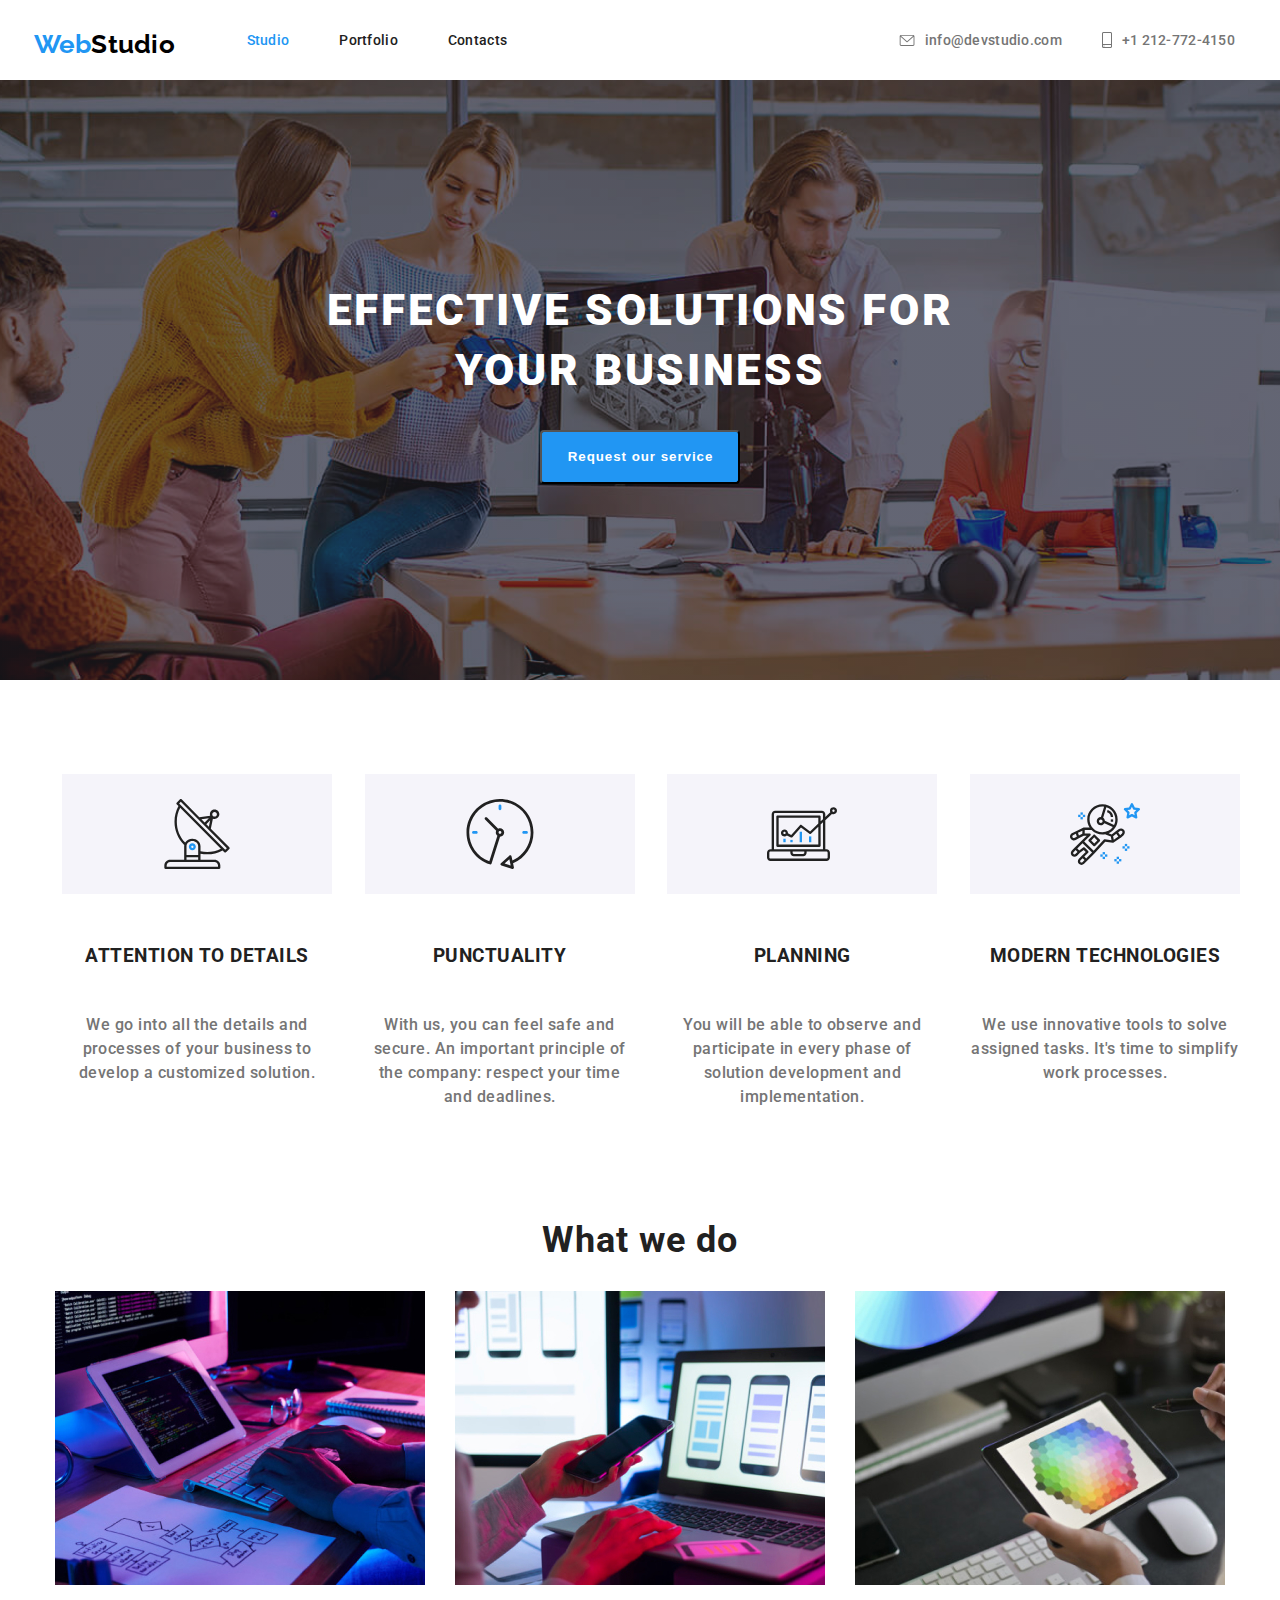
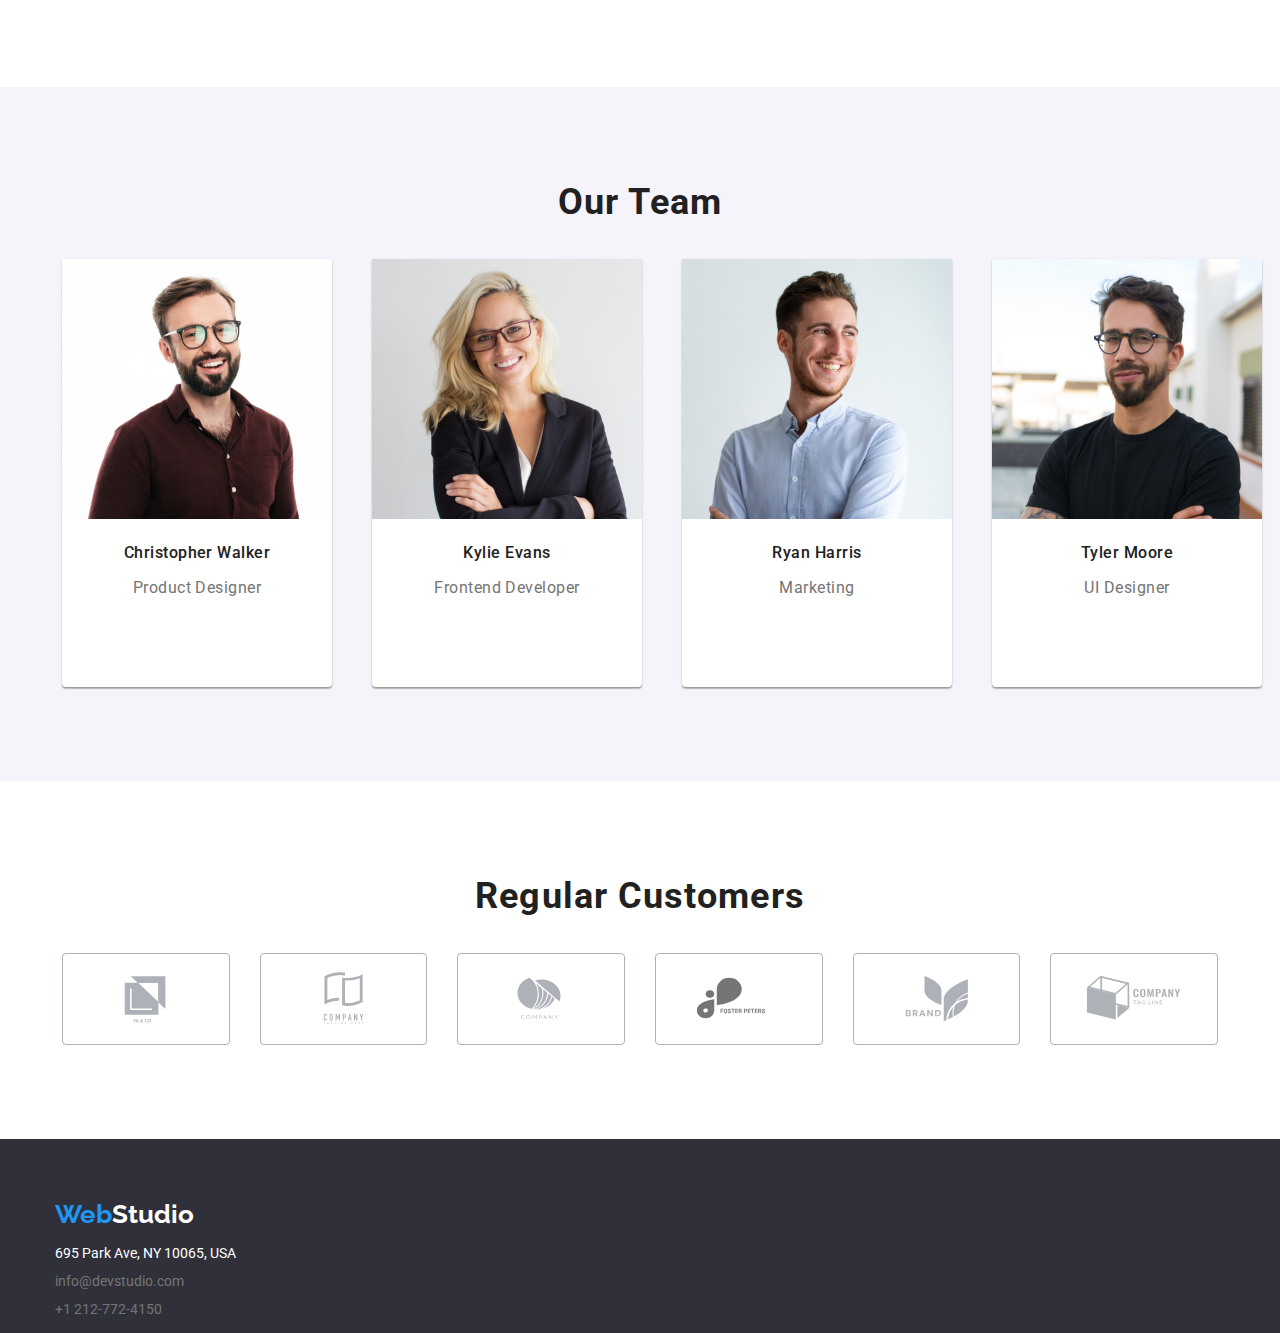
==== index.html @ 3428a67f "Un commit modificari" ====
<!DOCTYPE html>
<html lang="en">
<head>
    <meta charset="UTF-8">
    <meta name="viewport" content="width=device-width, initial-scale=1.0">
    <title>Document</title>
    <link rel="preconnect" href="https://fonts.googleapis.com"/>
    <link rel="preconnect" href="https://fonts.gstatic.com" crossorigin/>
    <link rel="stylesheet"
          href="https://raw.githubusercontent.com/sindresorhus/modern-normalize/main/modern-normalize.css"/>
    <link href="https://fonts.googleapis.com/css2?family=Raleway:wght@700&family=Roboto:wght@400;500;700;900&display=swap" rel="stylesheet"/>
    <link rel="stylesheet" href="css/styles.css">
</head>
<body class="container">
    
      <header class="global-header">
        <!--Logo-->
        <nav class="main-logo">
            <ol class="logowebstudio" >
                <a class="logowebstudio"href="index.html">Web<span class="logo-studio">Studio</span> </a>
            </ol>
        </nav>
        <!--Studio Portfolio Contacts-->
         <div class="main-menu">
            <ul class="nav">
                <li class="nav-item-active"><a href="index.html">Studio</a></li>
                <li class="nav-item"><a href="portofolio.html">Portfolio</a></li>
                <li class="nav-item"><a href="">Contacts</a></li>
            </ul>
         </div>

        <!--Mail Tel-->

        <div class="main-contacts"> 
            <ul class="contacts"> 
            <li class="contacts-mail"><a href="mailto:info@devstudio.com"> 
                <svg class="contacts-mail-icon">
                     <use href="./icons/symbol-defs.svg#icon-envelope"></use>
                </svg>
                <span class="contacts-mail-span">info@devstudio.com</span>
                </a>
            </li>
            <li class="contacts-phone"><a href="tel:+1212-772-4150"> 
                <svg class="contacts-phone-icon">
                     <use href="./icons/symbol-defs.svg#icon-smartphone"></use>
                </svg>
                <span class="contacts-phone-span">+1 212-772-4150</span>
                </a> 
            </li>
            </ul>
         </div>
       </header>

    <main class="main-section">

        <!--Sidebar service section-->
       
    <section class="background-section"> 
        <h1 class="title-background-section">EFFECTIVE SOLUTIONS FOR YOUR BUSINESS</h1>
            <button class="button-active-background"type="button">Request our service</button>
    </section>

    <!--Paragraf section-->

        <section class="container section  paragraf-section" >
            <ul class="paragraf">
                <li class="paragraf-card">
                      <div class="image-card">
                        <svg>
                           <use href="./icons/symbol-defs.svg#icon-antenna"></use>
                        </svg>
                     </div>                                                                              
                    <h3 class="title-paragraf">ATTENTION TO DETAILS</h3>
                    <p>We go into all the details and processes of your business to develop a customized solution.</p>
                </li>
                <li class="paragraf-card">
                        <div class="image-card"> 
                          <svg>
                             <use href="./icons/symbol-defs.svg#icon-clock"></use>
                          </svg>
                        </div>
                    <h3 class="title-paragraf">PUNCTUALITY</h3>
                     <p>With us, you can feel safe and secure. An important principle of the company: respect your time and deadlines.</p>
                </li>
                <li class="paragraf-card">
                       <div class="image-card">
                          <svg>
                             <use href="./icons/symbol-defs.svg#icon-diagram"></use>
                        </svg>
                    </div>
                    <h3 class="title-paragraf">PLANNING</h3>
                    <p>You will be able to observe and participate in every phase of solution development and implementation.</p>
                </li>
                <li class="paragraf-card" >
                       <div class="image-card">
                          <svg> 
                             <use href="./icons/symbol-defs.svg#icon-astronaut"></use>
                           </svg>
                    </div>
                    <h3 class="title-paragraf">MODERN TECHNOLOGIES</h3>
                    <p>We use innovative tools to solve assigned tasks. It's time to simplify work processes.</p>
                </li>
            </ul>
        </section>
        
            <section class="container section section-what-we-do">
                <h2 class="title-section-what-we-do">What we do</h2>
                 <ul class="job-list">
                    <li><img src="./images/img1.jpg" alt="work photo1" width="370" height="294"></li>
                    <li><img src="./images/img2.jpg" alt="work photo2" width="370" height="294"></li>
                    <li><img src="./images/img3.jpg" alt="work photo3" width="370" height="294"></li>
                 </ul>
            </section>
                 
            <!--Our Team section-->
        
         <section class="section our-team">
            <h3 class="title-our-team">Our Team</h3>
            <ul class="photo-our-team">
              <li class="card-our-team"> <img src="images/christopher walker.jpg" alt="Product Designer" wight="270" height="260"/>
                <h3 class="name">Christopher Walker</h3>
                <p class="job">Product Designer</p>
                 <div class="icons-list" >
                    <a
									href="https://instagram.com"
									class="icon"
									aria-label="Instagram"
								>
									<svg>
										<use
											href="./icons.svg/symbol-defs.svg#icon-instagram"
										></use>
									</svg>
								</a>
								<a href="https://twitter.com" class="icon" aria-label="Twitter">
									<svg>
										<use
											href="./icons.svg/symbol-defs.svg#icon-twitter"
										></use>
									</svg> </a
								><a
									href="https://facebook.com"
									class="icon"
									aria-label="Facebook"
								>
									<svg>
										<use
											href="./icons.svg/symbol-defs.svg#icon-facebook"
										></use>
									</svg> </a
								><a
									href="https://linkedin.com"
									class="icon"
									aria-label="Linkedin"
								>
									<svg>
										<use
											href="./icons.svg/symbol-defs.svg#icon-linkedin"
										></use>
									</svg>
								</a>
                 </div>
              </li>
              <li class="card-our-team"> <img src="images/kylie evans.jpg" alt="Frontend Developer" width="270" height="260"/>
                <h3 class="name">Kylie Evans</h3>
                <p class="job">Frontend Developer</p>
                <div class="icons-list" >
                    <a
									href="https://instagram.com"
									class="icon"
									aria-label="Instagram"
								>
									<svg>
										<use
											href="./icons.svg/symbol-defs.svg#icon-instagram"
										></use>
									</svg>
								</a>
								<a href="https://twitter.com" class="icon" aria-label="Twitter">
									<svg>
										<use
											href="./icons.svg/symbol-defs.svg#icon-twitter"
										></use>
									</svg> </a
								><a
									href="https://facebook.com"
									class="icon"
									aria-label="Facebook"
								>
									<svg>
										<use
											href="./icons.svg/symbol-defs.svg#icon-facebook"
										></use>
									</svg> </a
								><a
									href="https://linkedin.com"
									class="icon"
									aria-label="Linkedin"
								>
									<svg>
										<use
											href="./icons.svg/symbol-defs.svg#icon-linkedin"
										></use>
									</svg>
								</a>
                 </div>
              </li>
              <li class="card-our-team">  <img src="images/ryan harris.jpg" alt="Marketing" width="270" height="260"/>
                <h3 class="name">Ryan Harris</h3>
                <p class="job">Marketing</p>
                <div class="icons-list" >
                    <a
									href="https://instagram.com"
									class="icon"
									aria-label="Instagram"
								>
									<svg>
										<use
											href="./icons.svg/symbol-defs.svg#icon-instagram"
										></use>
									</svg>
								</a>
								<a href="https://twitter.com" class="icon" aria-label="Twitter">
									<svg>
										<use
											href="./icons.svg/symbol-defs.svg#icon-twitter"
										></use>
									</svg> </a
								><a
									href="https://facebook.com"
									class="icon"
									aria-label="Facebook"
								>
									<svg>
										<use
											href="./icons.svg/symbol-defs.svg#icon-facebook"
										></use>
									</svg> </a
								><a
									href="https://linkedin.com"
									class="icon"
									aria-label="Linkedin"
								>
									<svg>
										<use
											href="./icons.svg/symbol-defs.svg#icon-linkedin"
										></use>
									</svg>
								</a>
                 </div>
              </li>
              <li class="card-our-team"> <img src="images/tyler moore.jpg" alt="UI Designer" width="270" height="260"/>
                <h3 class="name">Tyler Moore</h3>
                <p class="job">UI Designer</p>
                <div class="icons-list" >
                    <a
									href="https://instagram.com"
									class="icon"
									aria-label="Instagram"
								>
									<svg>
										<use
											href="./icons.svg/symbol-defs.svg#icon-instagram"
										></use>
									</svg>
								</a>
								<a href="https://twitter.com" class="icon" aria-label="Twitter">
									<svg>
										<use
											href="./icons.svg/symbol-defs.svg#icon-twitter"
										></use>
									</svg> </a
								><a
									href="https://facebook.com"
									class="icon"
									aria-label="Facebook"
								>
									<svg>
										<use
											href="./icons.svg/symbol-defs.svg#icon-facebook"
										></use>
									</svg> </a
								><a
									href="https://linkedin.com"
									class="icon"
									aria-label="Linkedin"
								>
									<svg>
										<use
											href="./icons.svg/symbol-defs.svg#icon-linkedin"
										></use>
									</svg>
								</a>
                 </div>
              </li>
           </ul>
         </section>
         <section class="container section customers">
           <h3 class="title-section-what-we-do">Regular Customers</h3>
           <ul class="customers-section">
              <li class="icon-logo-card">
                <svg>
                    <use href="./icons/symbol-defs.svg#icon-logo1"></use>
                </svg>
              </li>
              <li class="icon-logo-card">
                <svg>
                    <use href="./icons/symbol-defs.svg#icon-logo2"></use>
    
                </svg>
              </li>
              <li class="icon-logo-card">
                <svg>
                    <use href="./icons/symbol-defs.svg#icon-logo3"></use>
    
                </svg>
              </li>
              <li class="icon-logo-card">
                <svg>
                    <use href="./icons/symbol-defs.svg#icon-logo4"></use>
    
                </svg>
              </li>
              <li class="icon-logo-card">
                <svg>
                    <use href="./icons/symbol-defs.svg#icon-logo5"></use>
    
                </svg>
              </li>
              <li class="icon-logo-card">
                <svg>
                    <use href="./icons/symbol-defs.svg#icon-logo6"></use>
    
                </svg>
              </li>
           </ul>
         </section>
    </main>
    <!--Sidebar down logo section-->
<div class="footer-section">
    <footer class="footer">
            <a class="footer-logo-web"href="index.html">Web<span class="footer-logo-studio">Studio</span> </a>
        <div class="main-footer">
            <ul class="adress-contacts-footer">
                <li class="adress-footer"><a href="695 Park Ave, NY 10065, USA">695 Park Ave, NY 10065, USA</a></li>
                <li class="contacts-footer"><a href="mailto:info@devstudio.com">info@devstudio.com</a></li>
                <li class="contacts-footer"><a href="tel:+1212-772-4150">+1 212-772-4150</a></li>
            </ul>
        </div>
   </footer>
</div>
---- css/styles.css ----
/*! modern-normalize v1.0.0 | MIT License | https://github.com/sindresorhus/modern-normalize */
*,::after,::before {
    box-sizing: border-box;
}

:root{
    --text-font-family: 'roboto', sans-serif;
    --color-text-font: #212121;
    --color-paragraf: #757575;
    --heading-font-family: 'Raleway', sans-serif;
    --heading-color: #2196F3;
    --back-color-paragraf:#F5F4FA;
}
body{
    width: 1600px;
    flex-direction: column;
} 
.container {
	font-family:var(--text-font-family);
	color: var(--color-text-font);
	width: 1200px;
	margin: auto;
}

.global-header{
    font-family :var(--text-font-family);
    font-size: 14px;
    font-weight: 500;
    line-height: 1.5;
    letter-spacing: 0.02em;
    text-align: left;
    color: var (var(--color-text-font))
   }
.global-header { 
    width: 1600px;
    height: 80px;
	display: flex;
	align-items: center;
	border: 1px solid #eee;
	margin: 0 -200px 0 -200px;
    background: #FFFFFF;
    border-color: transparent;
    border: 0px;
   }
.main-section{

}
h1,
h2,
h3,
h4{
    font-weight: bold;
    font-family: var(--text-font-family);
    color: var(--color-text-font);
}

p{
    display: block;
    margin-block-start: 1em;
    margin-block-end: 1em;
    margin-inline-start: 0px;
    margin-inline-end: 0px;
    color:var(--color-paragraf);
}

ul{
    list-style-type: none;
}
.section {
	padding-top: 94px;
	padding-bottom: 94px;
}


/* logo */

.logowebstudio a, .logo-studio a, span {
    font-weight: bold;
    font-family: var(--heading-font-family);
    font-weight: 700; 
    color: var(--heading-color);
    font-size: 26px;
    text-decoration: none;
    
}
.logowebstudio, ol{
    width: 145px;
    height: 31px;
    padding-right: 0px;
}
.logo-studio a, span{
    color: #000000;
}
.logowebstudio span:hover, .logo-studio span:hover{
    color: var(--heading-color);
}
.global-header, .main-logo {
    width: 145px;
    height: 31px;
    padding-right: 93px;
    display: flex;
    justify-content: center;
    align-items: center;
    margin-left: 0px;
}

/* section-nav */

.nav, .nav a{
    list-style-type: none;
    text-decoration: none;
	justify-content: space-between;
    display: flex;
    gap: 50px;
    align-items: center;
    padding-left: 0px;
}
.nav-item a,.nav-item-active a{
    color:var(--color-text-font);
    font-family: var(--text-font-family);
    font-size: 14px;
    font-weight: 500;
    text-decoration: none;
}
.nav-item-active a{
    color:var(--heading-color);
}
.nav-item a:hover{
    color:var(--heading-color);
}
.main-menu{
    padding-right: 330px;
    margin-right: 0px;
}
  
/* section-contacts */

.contacts, .contacts a{
    height: 80px;
    margin: 0px;
    list-style-type: none;
    text-decoration: none;
	justify-content: space-between;
    display: flex;
    gap: 40px;
    align-items: center;
    padding-left: 0px;
}
    
.contacts-mail a, .contacts-phone a, .contacts-mail-span, .contacts-phone-span{
    color:var(--color-paragraf);
    font-family: var(--text-font-family);
    font-size: 14px;
    font-weight: 500;
    line-height: normal;
    text-decoration: none;
    justify-content: space-between; 
    width: 160x;
    height: 16px;
    display: flex;
	align-items: center;
	gap: 10px;
}

.contacts-mail-icon{
    width: 16px;
	max-height: 12px;
    color:#757575;
}
.contacts-phone-icon{
    width: 10px;
	height: 16px;
}
.global-header, .main-contacts {
    height: 80px;
    padding: 0px;
    margin-left: 0px;
    margin-right: -1050px;
    display: flex;
    justify-content: space-between;
    gap: 60px;
    align-items: center;
}
.global-header .contacts-mail li:hover,
.global-header .contacts-phone li:hover,
.global-header .contacts-mail-icon:hover,
.global-header .contacts-phone-icon:hover,
.global-header .contacts-mail-icon-svg:hover,
.global-header .contacts-phone-iconsvg:hover,
.global-header .contacts-mail-span:hover,
.global-header .contacts-phone-span:hover {
    color: var(--heading-color); 
    fill: var(--heading-color); 
}

/* section-background*/

.background-section{
    background-color:#2F303A;;
	height: 600px;
	display: flex;
	flex-direction: column;
	align-items: center;
	margin: 0 -200px 0 -200px;
}
.background-section{
    background-image: linear-gradient(
			rgba(47, 48, 58, 0.4),
			rgba(47, 48, 58, 0.4)
		),
		url(../images/background_image.png);
	min-height: 600px;
}
.title-background-section{
    color: #FFFFFF;
	font-size: 44px;
	font-weight: 900;
	line-height: 60px;
	letter-spacing: 2.64px;
	text-transform: uppercase;
	text-align: center;
	width: 696px;
	padding-top: 200px;
	padding-bottom: 30px;
	margin: 0;
}

/* PORTOFOLIO */

.line-section{
    width: 1600px;
    height: 1px;
    background: #ECECEC;
    display: flex;
	flex-direction: row;
	flex-wrap: wrap;
	justify-content: center;
	align-items: flex-end;
	align-content: flex-start;
    margin: 0 -200px 0 -200px;
}
.portofolio-main-section{
    width: 1200px;
    margin-top: 94px;
    margin-bottom: 94px;
}
.section,.portofolio-main-section,.portfolio-button-list{
    width: 1200px;
	text-align: center;
	font-weight: 500;
	line-height: 26px;
	letter-spacing: 0.48px;
	border-color: transparent;
	border-radius: 4px;
	padding: 6px 22px 6px 22px;
}
.portfolio-button-list {
	display: flex;
	flex-direction: inline-block;
	justify-content: center;
	padding-left: 0;
	margin-top: 0;
	margin-bottom: 50px;
	gap: 8px;
}
.project-list {
    width: 1200px;
	display: flex;
	flex-direction: row;
	flex-wrap: wrap;
	justify-content: space-between;
    align-items: center;
	padding-left: 0;
	gap: 30px;
}
.project-card > h4 {
	color: var(--color-text-font);
	line-height: 30px;
	letter-spacing: 0.48px;
	font-weight: 400;
	margin: 0 24px 20px 24px;
}
.project-card {
	box-shadow: 0px 0px 0px 1px #eee inset;
}

/* section-button */

.button-active-background{
    background-color: var( --heading-color);
	color:#FFFFFF;
	width: 200px;
	padding: 10px 19px 10px 20px;
	white-space: nowrap;
	text-align: center;
	font-weight: 700;
	line-height: 30px;
	letter-spacing: 0.96px;
	cursor: pointer;
	border-radius: 4px;
}
.button{
    font-family:var(--text-font-family);
    font-size: 16px;
    font-weight: 500;
    line-height: 26px;
    letter-spacing: 0.03em;
    text-align: center;
    border-color: transparent;
	border-radius: 4px;
	padding: 6px 22px 6px 22px;
}
button:hover, button:focus {
    background-color:var(--heading-color);
    color: #FFFFFF;
	box-shadow: 0px 2px 2px 0px rgba(0, 0, 0, 0.12),
		0px 1px 2px 0px rgba(0, 0, 0, 0.08), 0px 3px 1px 0px rgba(0, 0, 0, 0.1);
}

/* section-paragraf */
.section, .paragraf{
    width: 1200px;
	text-align: center;
	font-weight: 500;
	line-height: 26px;
	letter-spacing: 0.48px;
	border-color: transparent;
	border-radius: 4px;
	padding: 94px 22px 94px 22px;
}
.paragraf-section {
    font-family:var(--text-font-family);
	color: var(--color-text-font);
	width: 1200px;
	margin: auto;  
    margin-top: 0px;
}
.paragraf, 
.photo-our-team{
    display: flex;
	justify-content: space-between;
	padding-left: 0;
	margin: 0;
	gap: 30px;
}
.job-list{
    display: flex;
	justify-content: center;
	padding-left: 0;
	margin: 0;
	gap: 30px;
}
.paragraf{
    padding-top: 0px;
    list-style-type: none;
    display: flex;
	flex-direction: row;
	flex-wrap: nowrap;
	justify-content: space-between;
	align-items: baseline;
}
.paragraf-card{
    width: 270px;
	display: flex;
	flex-direction: column;
}
.paragraf-card .title-paragraf 
.paragraf-card p{
    margin: 0;
	font-size: 14px;
	letter-spacing: 0.42px;
}
.paragraf-card .title-paragraf {
    padding-bottom: 10px;
	font-weight: 700;
	text-transform: uppercase;
}
.paragraf-card p{
    color: var(--shaded-color);
	line-height: 24px;
}
.image-card{
    width: 270px;
	height: 120px;
	display: flex;
	justify-content: center;
	align-items: center;
	background-color: var(--back-color-paragraf);
	margin-bottom: 30px;
}
.image-card svg {
    width: 70px;
	height: 70px;
}
 
.paragraf-section p, .our-team p,.section-container p{
    font-family: var(--text-font-family);
    color: var(--color-paragraf);
    font-size: 16px;
}

/* section-what-we-do */

.section-what-we-do{
    width: 1200px;
	text-align: center;
	font-weight: 500;
	line-height: 26px;
	letter-spacing: 0.48px;
	border-color: transparent;
	border-radius: 4px;
	padding: 0px 22px 94px 22px;
    margin-top: -94px;
}
.section-what-we-do{
    padding-top: 0px;
}
.title-section-what-we-do, 
.title-our-team{
    font-family: var(--text-font-family);
    font-size: 36px;
    font-weight: 700;
    line-height: 42px;
    letter-spacing: 0.03em;
    text-align: center;
    margin-top: 0;
	margin-bottom: 50;
}

/* section-our-team */

.our-team,.photo-our-team{
	width: 270px;
	border-radius: 0px 0px 4px 4px;
	border-radius: 0px 0px 4px 4px;
}
.card-our-team{
    background-color: #FFFFFF;
	width: 270px;
	border-radius: 0px 0px 4px 4px;
	border-radius: 0px 0px 4px 4px;
	box-shadow: 0px 2px 1px 0px rgba(0, 0, 0, 0.2),
	0px 1px 1px 0px rgba(0, 0, 0, 0.14), 0px 1px 3px 0px rgba(0, 0, 0, 0.12);
}
.name{
    font-family:var(--text-font-family);
    font-size: 16px;
    font-weight: 500;
    line-height: 19px;
    letter-spacing: 0.03em;
    text-align: center;
}
.job{
    font-family:var(--text-font-family);
    font-size: 16px;
    font-weight: 400;
    line-height: 19px;
    letter-spacing: 0.03em;
    text-align: center;
}
.our-team {
    background-color: #f5f4fa;
	width: 1600px;
    margin: 0 -200px 0 -200px;
}
.photo-our-team {
    margin: 0 200px 0 200px;
    width: 1200px;
}
.icons-list {
	display: flex;
	justify-content: center;
	margin: 16px 32px 30px 32px;
	gap: 10px;
}
.icon {
	width: 44px;
	height: 44px;
	display: flex;
	justify-content: center;
	align-items: center;
	border-radius: 50%;
	fill: var(--shaded-color);
}
.icon svg {
	width: 20px;
	height: 20px;
}
.icon:hover,
.icon:focus {
	background-color: var(--link-color-active);
	fill: var(--text-dark-bg-color);
}
.icon svg:hover,
.icon svg:focus {
	fill: var(--text-dark-bg-color);
}

/* section-container*/

.customers-section {
    list-style-type: none;
	padding-left: 0;
	margin-top: 0;
	margin-bottom: 0;
    display: flex;
	justify-content: space-between;
	gap: 30px;
}
.icon-logo-card {
	width: 170px;
	height: 92px;
	display: flex;
	justify-content: center;
	align-items: center;
	border-radius: 4px;
	border: 1px solid #afb1b8;
}
.icon-logo-card svg {
	width: 106px;
	height: 60px;
	fill: var(--color-paragraf);
}
.icon-logo-card:hover,
.icon-logo-card:focus,
.icon-logo-card svg:hover,
.icon-logo-card svg:focus {
	border-color: var(--heading-color);
	fill: var(--heading-color);
}

/* section-footer */

.footer-section{
    background-color: #2F303A;
    padding-left: 215px;
	padding-top: 60px;
    margin: 0 -200px 0 -200px;
}

.footer{
    width: 1200px;
    margin-bottom: 0px;
}
.main-footer, .adress-contacts-footer, .adress-footer, .contacts-footer{
    display: flex;
	flex-direction: column;
	gap: 12px;
    width: 1200px;
    padding-left: 0px;
}

.footer-logo-web, .footer-logo-studio span{
    font-weight: bold;
    font-family: var(--heading-font-family);
    font-weight: 700;
    font-size: 26px;
    color: var(--heading-color);
    text-decoration: none;
    width: 145px;
    height: 31px;
}
.footer-logo-studio{
    color: #FFFFFF;
}
.footer-logo-web span:hover, .footer-logo-studio span:hover{
 color: var(--heading-color);
}
.adress-footer a{
    font-family: var(--text-font-family);
    font-weight: 400;
    font-size: 14px;
    color: #FFFFFF;
    text-decoration: none;
}
.contacts-footer a{
    font-family: var(--text-font-family);
    font-weight: 400;
    font-size: 14px;
    color:var(--color-paragraf);
    text-decoration: none;
}
.adress-footer a:hover, .contacts-footer a:hover {
    color: var(--heading-color);
}
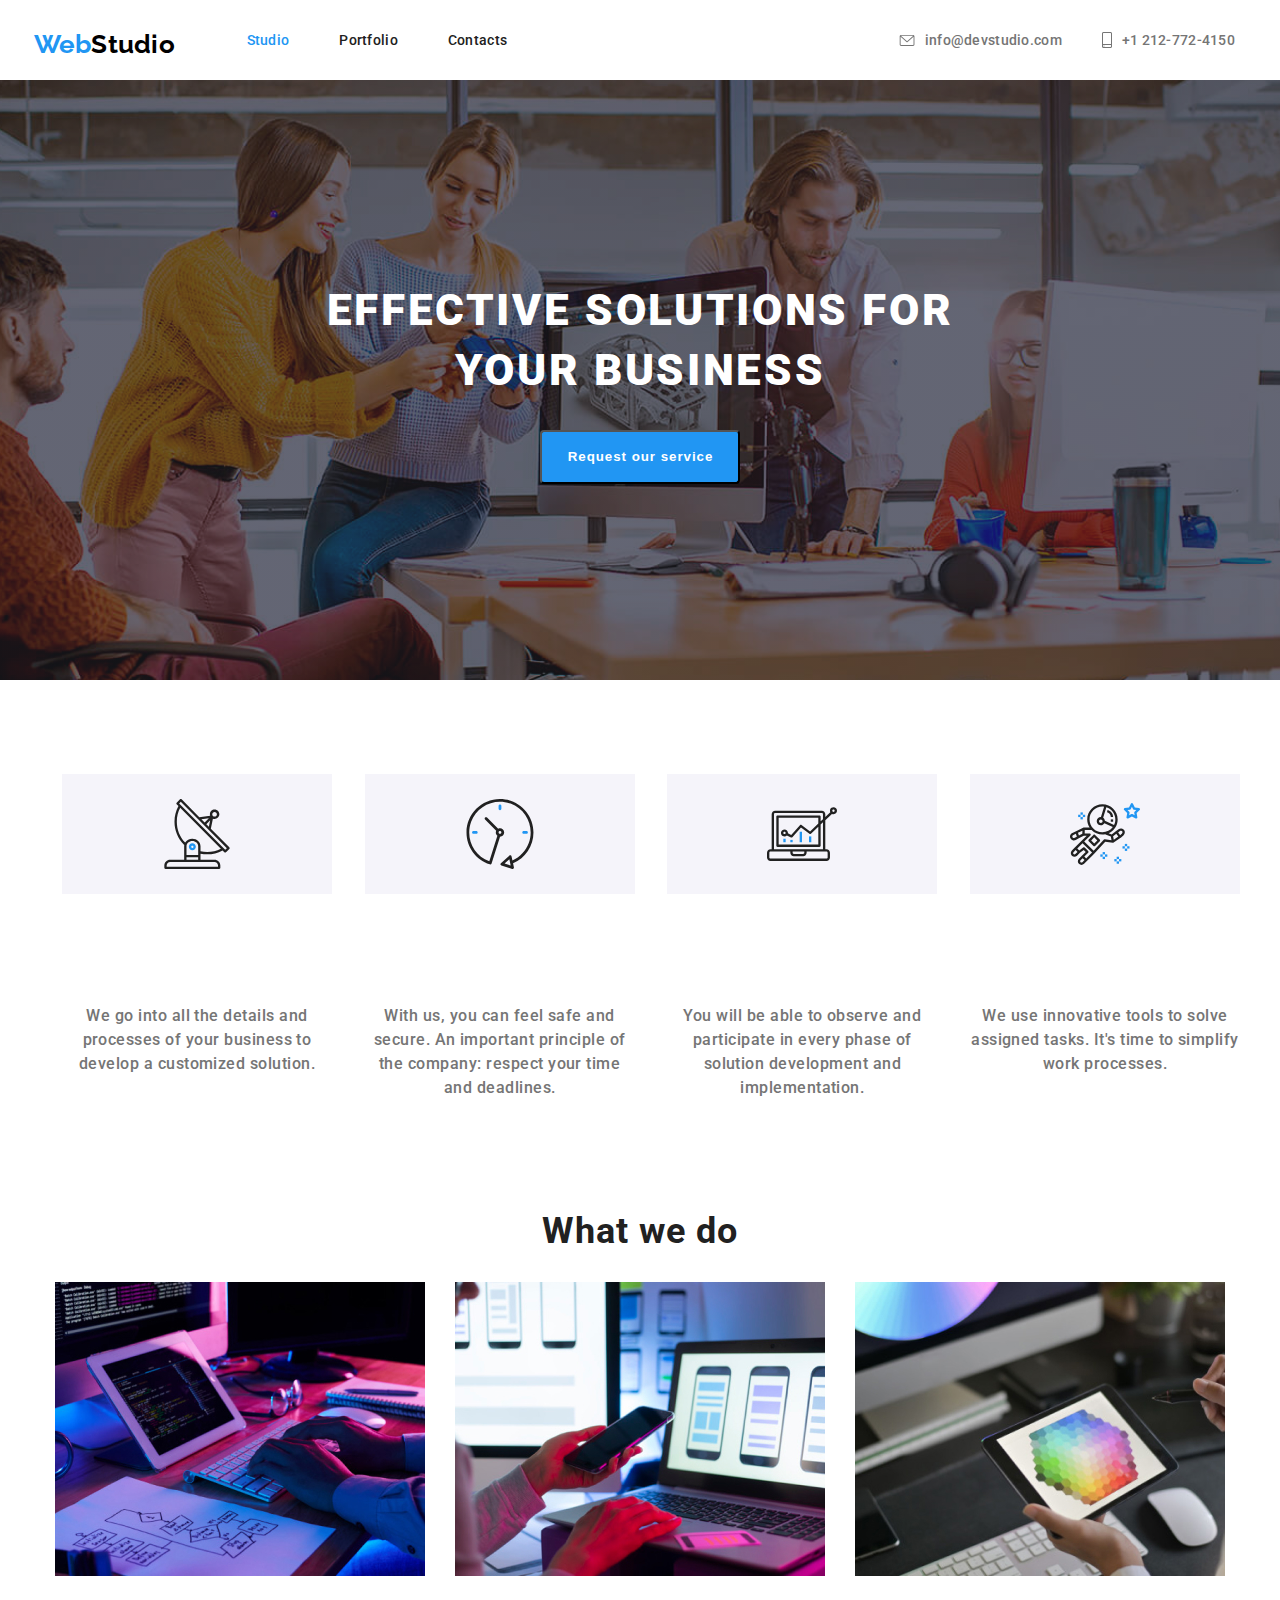
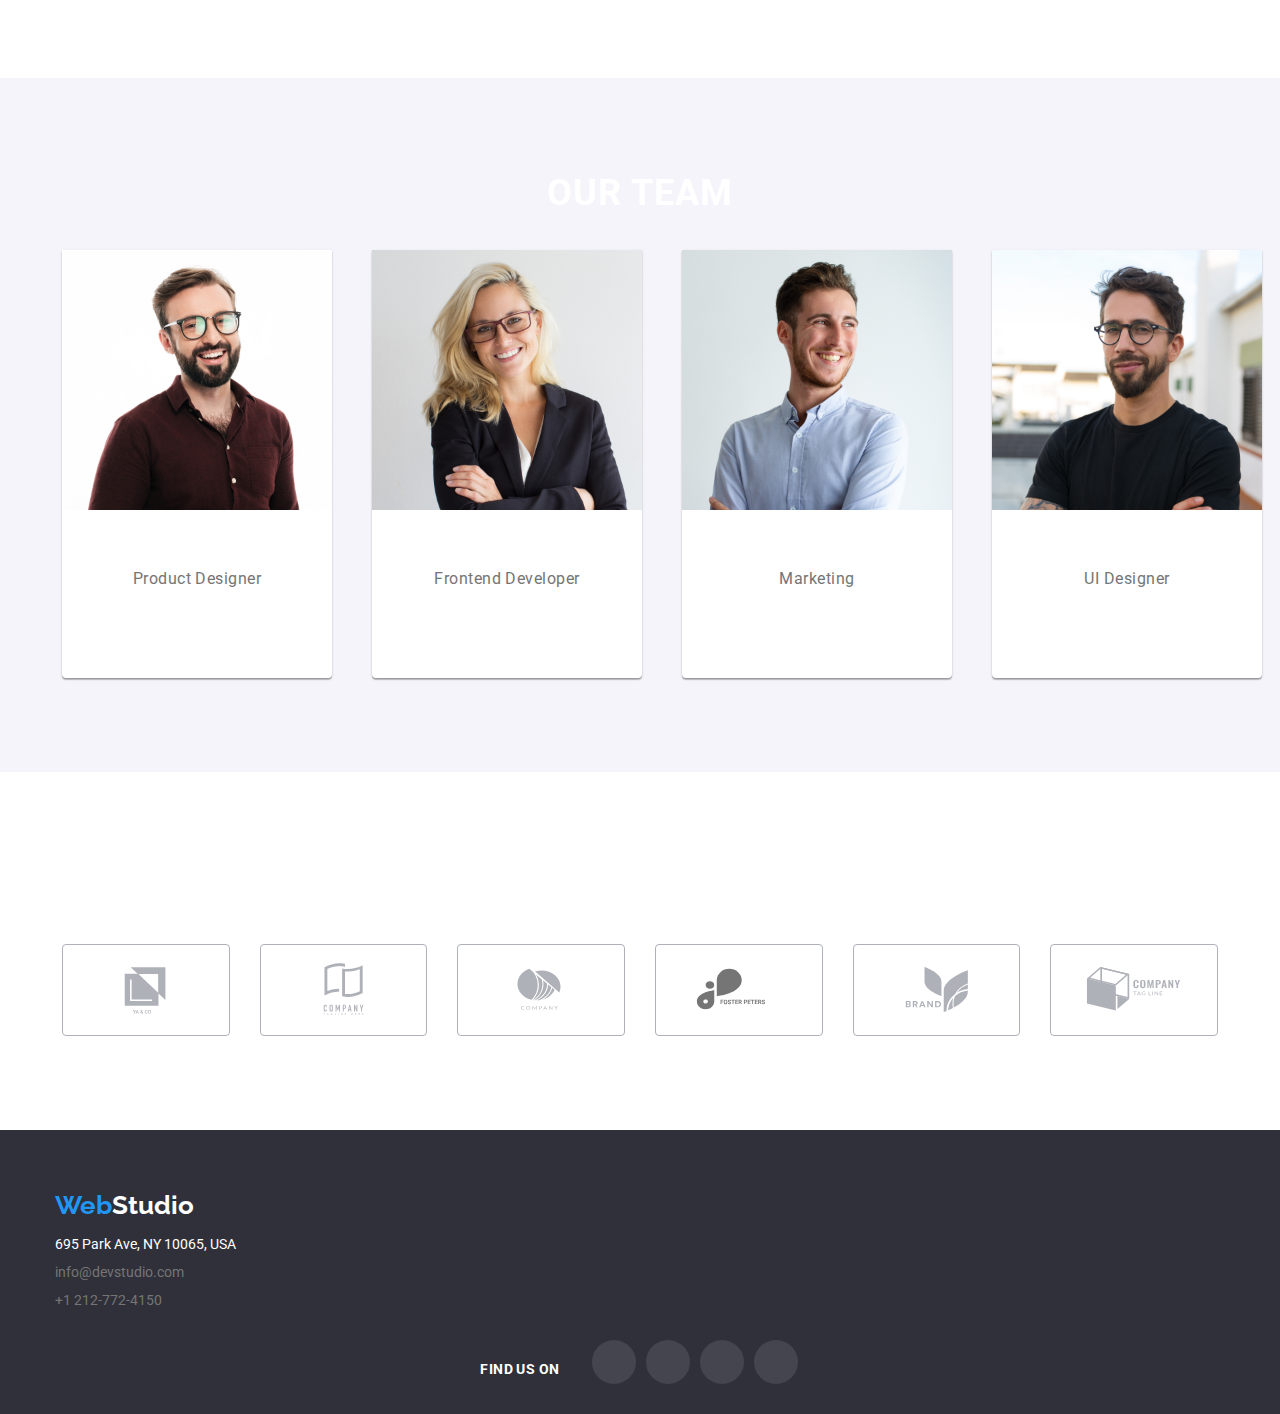
==== commit 05271b10: "Inca un commit" ====
--- a/index.html
+++ b/index.html
@@ -345,7 +345,41 @@
                 <li class="adress-footer"><a href="695 Park Ave, NY 10065, USA">695 Park Ave, NY 10065, USA</a></li>
                 <li class="contacts-footer"><a href="mailto:info@devstudio.com">info@devstudio.com</a></li>
                 <li class="contacts-footer"><a href="tel:+1212-772-4150">+1 212-772-4150</a></li>
+
             </ul>
+        </div>
+        <div class="global-footer-social-links">
+          <h3 class="find-us-icons">FIND US ON</h3>
+          <div class="icons-list">
+            <a href="https://instagram.com" class="icon" aria-label="Instagram">
+							<svg>
+								<use
+									href="./icons.svg/symbol-defs.svg#icon-instagram"
+								></use>
+							</svg>
+						</a>
+						<a href="https://twitter.com" class="icon" aria-label="Twitter">
+							<svg>
+								<use
+									href="./icons.svg/symbol-defs.svg#icon-twitter"
+								></use>
+							</svg>
+						</a>
+						<a href="https://facebook.com" class="icon" aria-label="Facebook">
+							<svg>
+								<use
+									href="./icons.svg/symbol-defs.svg#icon-facebook"
+								></use>
+							</svg>
+						</a>
+						<a href="https://linkedin.com" class="icon" aria-label="Linkedin">
+							<svg>
+								<use
+									href="./icons.svg/symbol-defs.svg#icon-linkedin"
+								></use>
+							</svg>
+						</a>
+          </div>
         </div>
    </footer>
 </div>
--- a/css/styles.css
+++ b/css/styles.css
@@ -472,6 +472,7 @@
 	justify-content: center;
 	margin: 16px 32px 30px 32px;
 	gap: 10px;
+
 }
 .icon {
 	width: 44px;
@@ -583,4 +584,25 @@
 .adress-footer a:hover, .contacts-footer a:hover {
     color: var(--heading-color);
 }
-
+.global-footer-social-links, .icons-list, h3 {
+    font-size: 14px;
+	font-weight: 700;
+	letter-spacing: 0.42px;
+	text-transform: uppercase;
+    color: #FFFFFF;
+    display: flex;
+	flex-direction: row;
+	flex-wrap: nowrap;
+	justify-content: center;
+	align-items: center;
+	align-content: stretch; 
+    padding-top: -75px;
+}
+.global-footer-social-links, .icons-list {
+
+}
+.global-footer-social-links .icon {
+    background-color: rgba(255, 255, 255, 0.1);
+    fill: #2F303A;
+}
+
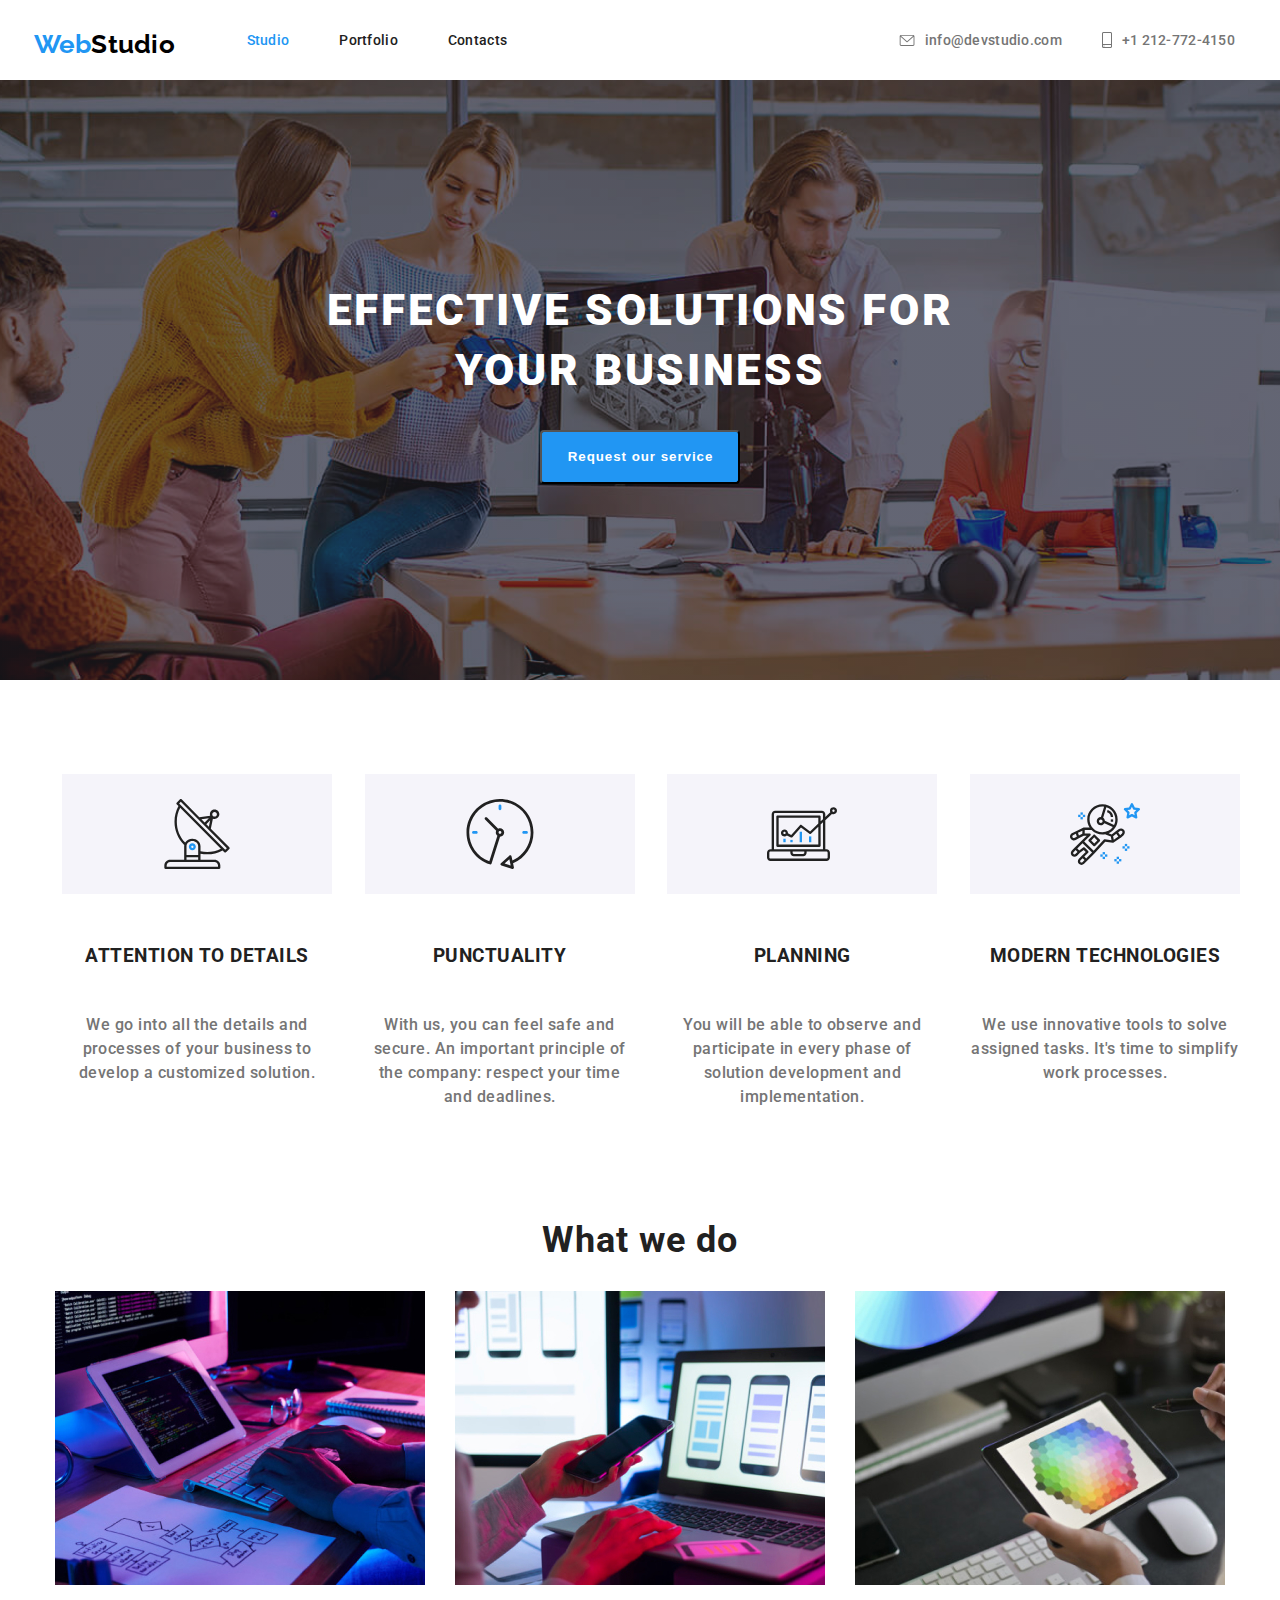
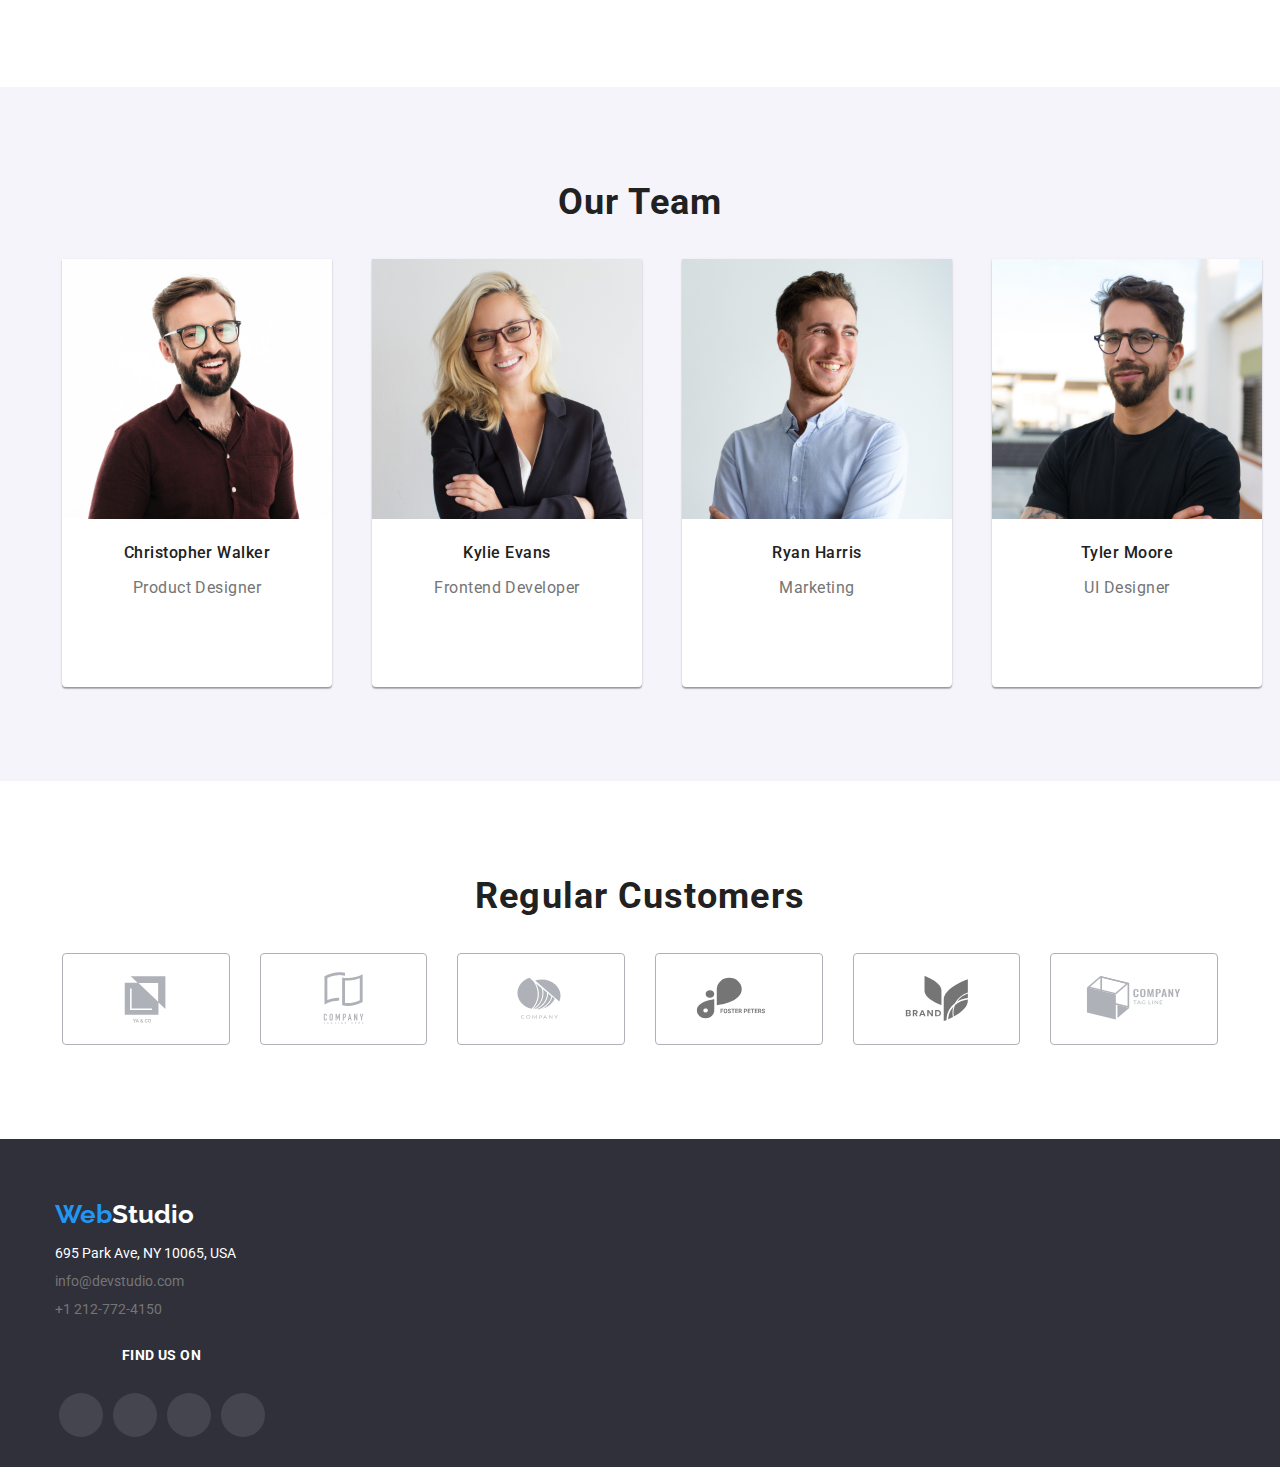
==== commit 33a8b3aa: "Un alt commit modificari" ====
--- a/index.html
+++ b/index.html
@@ -306,31 +306,26 @@
               <li class="icon-logo-card">
                 <svg>
                     <use href="./icons/symbol-defs.svg#icon-logo2"></use>
-    
                 </svg>
               </li>
               <li class="icon-logo-card">
                 <svg>
                     <use href="./icons/symbol-defs.svg#icon-logo3"></use>
-    
                 </svg>
               </li>
               <li class="icon-logo-card">
                 <svg>
                     <use href="./icons/symbol-defs.svg#icon-logo4"></use>
-    
                 </svg>
               </li>
               <li class="icon-logo-card">
                 <svg>
                     <use href="./icons/symbol-defs.svg#icon-logo5"></use>
-    
                 </svg>
               </li>
               <li class="icon-logo-card">
                 <svg>
                     <use href="./icons/symbol-defs.svg#icon-logo6"></use>
-    
                 </svg>
               </li>
            </ul>
@@ -345,7 +340,6 @@
                 <li class="adress-footer"><a href="695 Park Ave, NY 10065, USA">695 Park Ave, NY 10065, USA</a></li>
                 <li class="contacts-footer"><a href="mailto:info@devstudio.com">info@devstudio.com</a></li>
                 <li class="contacts-footer"><a href="tel:+1212-772-4150">+1 212-772-4150</a></li>
-
             </ul>
         </div>
         <div class="global-footer-social-links">
--- a/css/styles.css
+++ b/css/styles.css
@@ -21,7 +21,6 @@
 	width: 1200px;
 	margin: auto;
 }
-
 .global-header{
     font-family :var(--text-font-family);
     font-size: 14px;
@@ -53,7 +52,6 @@
     font-family: var(--text-font-family);
     color: var(--color-text-font);
 }
-
 p{
     display: block;
     margin-block-start: 1em;
@@ -62,7 +60,6 @@
     margin-inline-end: 0px;
     color:var(--color-paragraf);
 }
-
 ul{
     list-style-type: none;
 }
@@ -70,7 +67,6 @@
 	padding-top: 94px;
 	padding-bottom: 94px;
 }
-
 
 /* logo */
 
@@ -80,8 +76,7 @@
     font-weight: 700; 
     color: var(--heading-color);
     font-size: 26px;
-    text-decoration: none;
-    
+    text-decoration: none;  
 }
 .logowebstudio, ol{
     width: 145px;
@@ -472,7 +467,6 @@
 	justify-content: center;
 	margin: 16px 32px 30px 32px;
 	gap: 10px;
-
 }
 .icon {
 	width: 44px;
@@ -537,20 +531,25 @@
     padding-left: 215px;
 	padding-top: 60px;
     margin: 0 -200px 0 -200px;
-}
-
+    display: flex;
+    justify-content: space-between;
+    align-items: center;
+}
 .footer{
     width: 1200px;
     margin-bottom: 0px;
-}
-.main-footer, .adress-contacts-footer, .adress-footer, .contacts-footer{
+    margin-right: 0px;
+}
+.main-footer, .adress-contacts-footer, .adress-footer, .contacts-footer {
     display: flex;
 	flex-direction: column;
 	gap: 12px;
-    width: 1200px;
+    width: 231px;
     padding-left: 0px;
-}
-
+    margin-right: 0px;
+    border-right: 0px;
+    padding-right: 0px; 
+}
 .footer-logo-web, .footer-logo-studio span{
     font-weight: bold;
     font-family: var(--heading-font-family);
@@ -584,22 +583,35 @@
 .adress-footer a:hover, .contacts-footer a:hover {
     color: var(--heading-color);
 }
-.global-footer-social-links, .icons-list, h3 {
+.main-footer, .global-footer-social-links{
+    display: flex;
+    justify-content: space-between;
+    align-items: center;
+}
+.global-footer-social-links{
+	text-transform: uppercase;
+    display: flex;
+	flex-direction: row;
+	flex-wrap: nowrap;
+	align-items: center;
+	align-content: stretch; 
+    flex-direction: column;
+    padding-top: -75px;
+    margin: 0px;
+    width: 213px;
+}
+.global-footer-social-links h3{
     font-size: 14px;
 	font-weight: 700;
 	letter-spacing: 0.42px;
 	text-transform: uppercase;
     color: #FFFFFF;
-    display: flex;
-	flex-direction: row;
-	flex-wrap: nowrap;
-	justify-content: center;
-	align-items: center;
-	align-content: stretch; 
-    padding-top: -75px;
+}
+.icons-list h3 {
+
 }
 .global-footer-social-links, .icons-list {
-
+  
 }
 .global-footer-social-links .icon {
     background-color: rgba(255, 255, 255, 0.1);
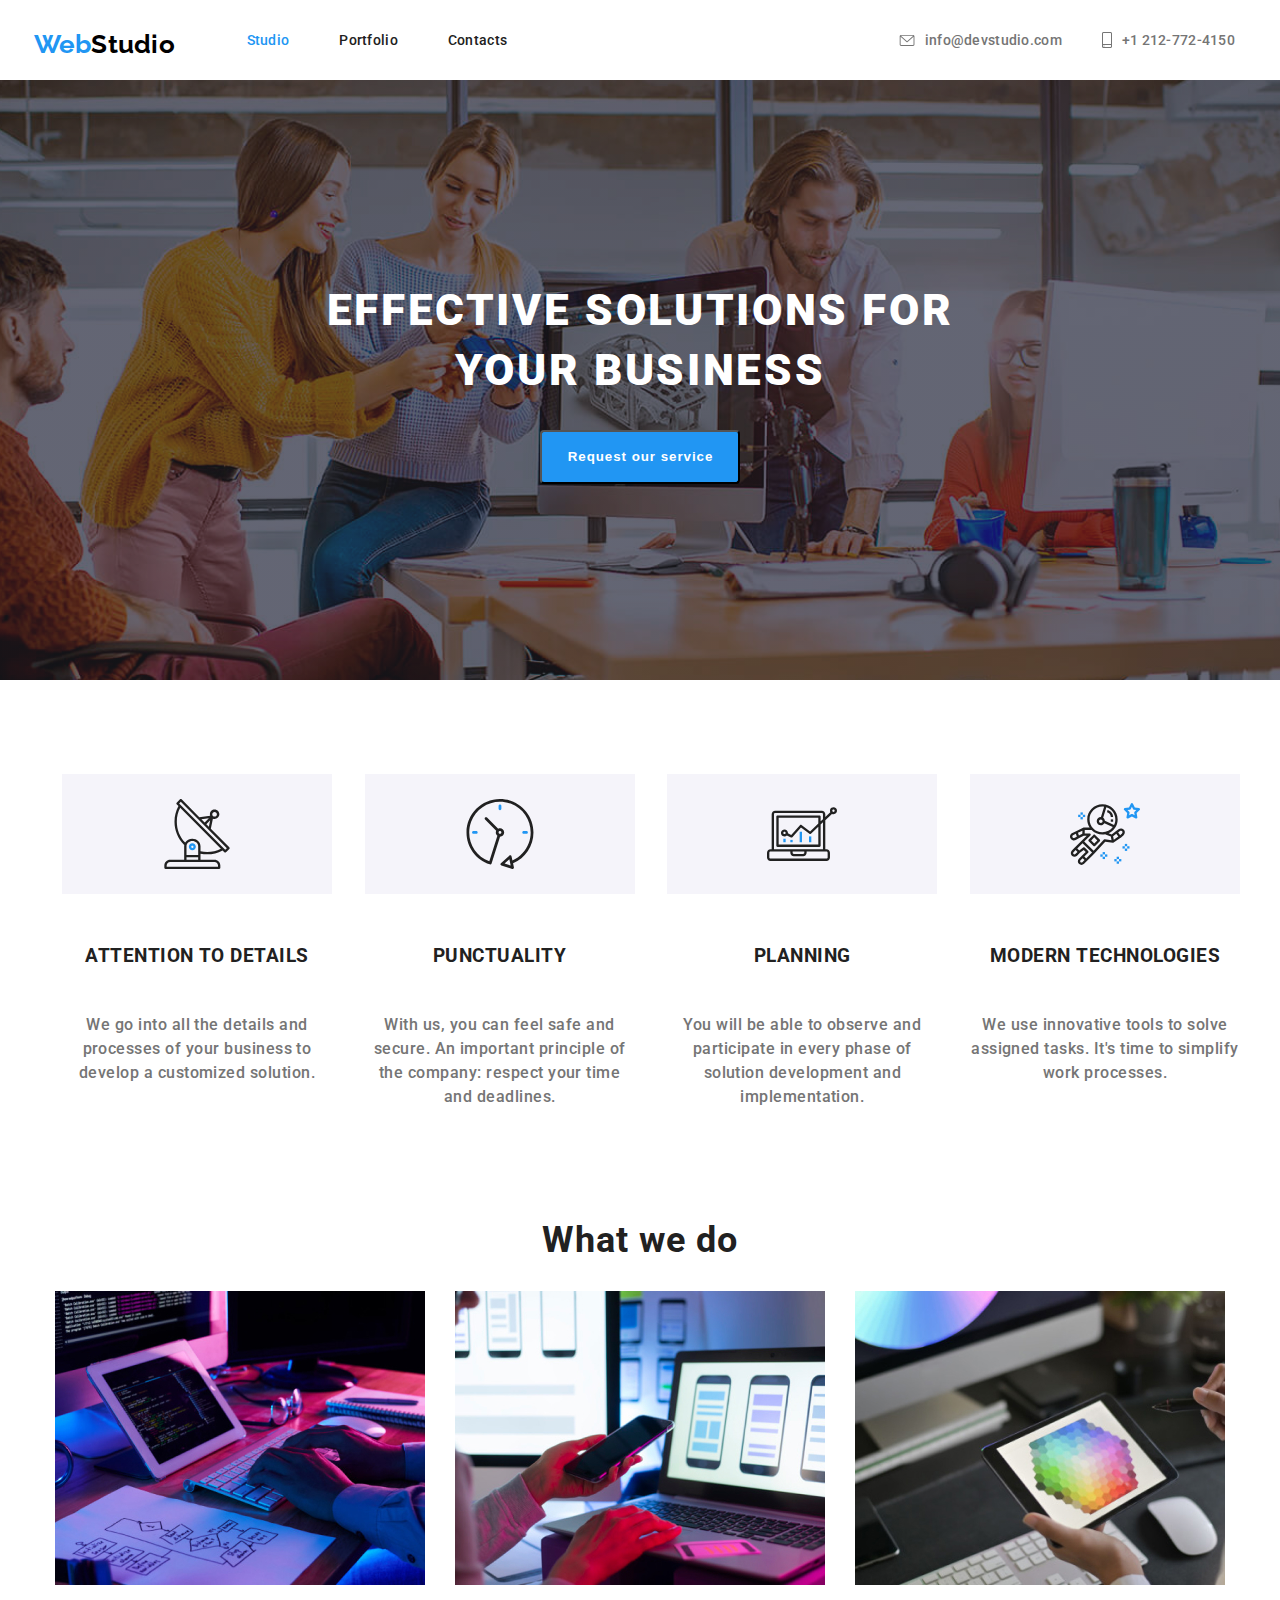
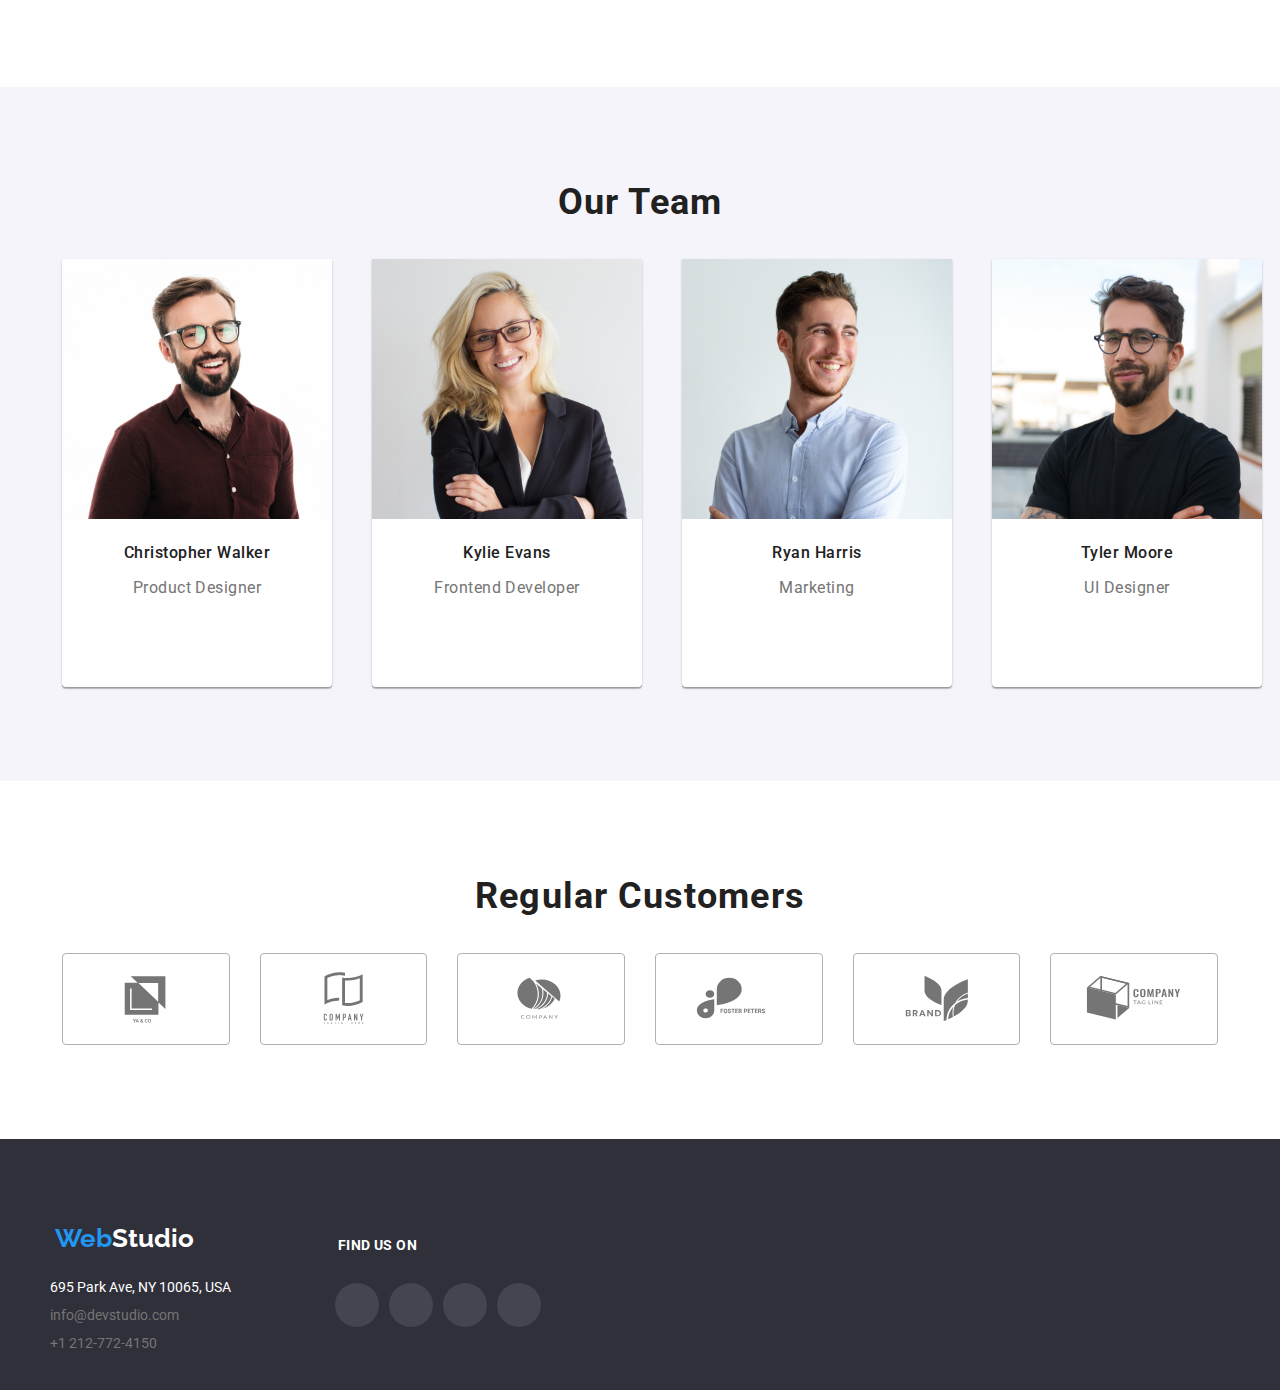
==== commit 97f849aa: "Un alt commit mofificari 9" ====
--- a/index.html
+++ b/index.html
@@ -122,41 +122,30 @@
                 <p class="job">Product Designer</p>
                  <div class="icons-list" >
                     <a
-									href="https://instagram.com"
-									class="icon"
-									aria-label="Instagram"
-								>
-									<svg>
-										<use
-											href="./icons.svg/symbol-defs.svg#icon-instagram"
-										></use>
-									</svg>
-								</a>
-								<a href="https://twitter.com" class="icon" aria-label="Twitter">
-									<svg>
-										<use
-											href="./icons.svg/symbol-defs.svg#icon-twitter"
-										></use>
-									</svg> </a
-								><a
-									href="https://facebook.com"
-									class="icon"
-									aria-label="Facebook"
-								>
-									<svg>
-										<use
-											href="./icons.svg/symbol-defs.svg#icon-facebook"
-										></use>
-									</svg> </a
-								><a
-									href="https://linkedin.com"
-									class="icon"
-									aria-label="Linkedin"
-								>
-									<svg>
-										<use
-											href="./icons.svg/symbol-defs.svg#icon-linkedin"
-										></use>
+									href="https://instagram.com"class="icon"aria-label="Instagram">
+									<svg>
+										<use
+											href="./icons.svg/symbol-defs.svg#icon-instagram"></use>
+									</svg>
+								</a>
+								<a href="https://twitter.com"class="icon" aria-label="Twitter">
+									<svg>
+										<use
+											href="./icons.svg/symbol-defs.svg#icon-twitter"></use>
+									</svg> 
+                </a>
+                  <a
+									href="https://facebook.com"class="icon" aria-label="Facebook">
+									<svg>
+										<use
+											href="./icons.svg/symbol-defs.svg#icon-facebook"></use>
+									</svg> 
+                </a>
+                <a
+									href="https://linkedin.com"class="icon" aria-label="Linkedin">
+									<svg>
+										<use
+											href="./icons.svg/symbol-defs.svg#icon-linkedin"></use>
 									</svg>
 								</a>
                  </div>
--- a/css/styles.css
+++ b/css/styles.css
@@ -86,7 +86,8 @@
 .logo-studio a, span{
     color: #000000;
 }
-.logowebstudio span:hover, .logo-studio span:hover{
+.logowebstudio span:hover, .logo-studio span:hover,
+.logowebstudio span:focus, .logo-studio span:focus {
     color: var(--heading-color);
 }
 .global-header, .main-logo {
@@ -141,7 +142,6 @@
     align-items: center;
     padding-left: 0px;
 }
-    
 .contacts-mail a, .contacts-phone a, .contacts-mail-span, .contacts-phone-span{
     color:var(--color-paragraf);
     font-family: var(--text-font-family);
@@ -156,7 +156,6 @@
 	align-items: center;
 	gap: 10px;
 }
-
 .contacts-mail-icon{
     width: 16px;
 	max-height: 12px;
@@ -176,14 +175,20 @@
     gap: 60px;
     align-items: center;
 }
-.global-header .contacts-mail li:hover,
-.global-header .contacts-phone li:hover,
-.global-header .contacts-mail-icon:hover,
-.global-header .contacts-phone-icon:hover,
-.global-header .contacts-mail-icon-svg:hover,
-.global-header .contacts-phone-iconsvg:hover,
-.global-header .contacts-mail-span:hover,
-.global-header .contacts-phone-span:hover {
+.global-header, .main-contacts, .contacts, .contacts-mail li:hover,
+.global-header, .main-contacts, .contacts, .contacts-phone li:hover,
+.global-header, .main-contacts, .contacts, .contacts-mail-icon:hover,
+.global-header, .main-contacts, .contacts, .contacts-phone-icon:hover,
+.global-header, .main-contacts, .contacts, .contacts-mail-icon-svg:hover,
+.global-header, .main-contacts, .contacts, .contacts-phone-iconsvg:hover {
+    color: var(--heading-color); 
+    fill: var(--heading-color); 
+}
+.global-header, 
+.contacts-mail-span:hover,
+.contacts-phone-span:hover,
+.contacts-mail-span:focus,
+.contacts-phone-span:focus {
     color: var(--heading-color); 
     fill: var(--heading-color); 
 }
@@ -278,6 +283,11 @@
 .project-card {
 	box-shadow: 0px 0px 0px 1px #eee inset;
 }
+.project-card:hover,
+.project-card:focus {
+    box-shadow: 1px 4px 6px 0px rgba(0, 0, 0, 0.16),
+		0px 4px 4px 0px rgba(0, 0, 0, 0.06), 0px 1px 1px 0px rgba(0, 0, 0, 0.12);
+}
 
 /* section-button */
 
@@ -313,6 +323,7 @@
 }
 
 /* section-paragraf */
+
 .section, .paragraf{
     width: 1200px;
 	text-align: center;
@@ -371,7 +382,7 @@
 	text-transform: uppercase;
 }
 .paragraf-card p{
-    color: var(--shaded-color);
+    color: var(--color-paragraf);
 	line-height: 24px;
 }
 .image-card{
@@ -475,20 +486,23 @@
 	justify-content: center;
 	align-items: center;
 	border-radius: 50%;
-	fill: var(--shaded-color);
+    color: var(--color-paragraf);
+}
+.icon svg {
+    color: var(--color-paragraf);
 }
 .icon svg {
 	width: 20px;
 	height: 20px;
 }
-.icon:hover,
+.icon:hover
 .icon:focus {
-	background-color: var(--link-color-active);
-	fill: var(--text-dark-bg-color);
+	background-color: var(--heading-color);
+	fill: var(--heading-color);
 }
 .icon svg:hover,
 .icon svg:focus {
-	fill: var(--text-dark-bg-color);
+	fill: var(--heading-color);
 }
 
 /* section-container*/
@@ -528,17 +542,22 @@
 
 .footer-section{
     background-color: #2F303A;
-    padding-left: 215px;
 	padding-top: 60px;
     margin: 0 -200px 0 -200px;
     display: flex;
     justify-content: space-between;
     align-items: center;
+    height: 251px;
 }
 .footer{
     width: 1200px;
     margin-bottom: 0px;
     margin-right: 0px;
+    padding-left: 215px;
+}
+.main-footer{
+    padding-top: 40px;
+    margin-left: -150px;
 }
 .main-footer, .adress-contacts-footer, .adress-footer, .contacts-footer {
     display: flex;
@@ -563,7 +582,8 @@
 .footer-logo-studio{
     color: #FFFFFF;
 }
-.footer-logo-web span:hover, .footer-logo-studio span:hover{
+.footer-logo-web span:hover, .footer-logo-studio span:hover,
+.footer-logo-web span:focus, .footer-logo-studio span:focus {
  color: var(--heading-color);
 }
 .adress-footer a{
@@ -580,25 +600,22 @@
     color:var(--color-paragraf);
     text-decoration: none;
 }
-.adress-footer a:hover, .contacts-footer a:hover {
+.adress-footer a:hover, .contacts-footer a:hover,
+.adress-footer a:focus, .contacts-footer a:focus {
     color: var(--heading-color);
 }
 .main-footer, .global-footer-social-links{
-    display: flex;
-    justify-content: space-between;
-    align-items: center;
+    
 }
 .global-footer-social-links{
 	text-transform: uppercase;
-    display: flex;
-	flex-direction: row;
 	flex-wrap: nowrap;
 	align-items: center;
-	align-content: stretch; 
     flex-direction: column;
-    padding-top: -75px;
     margin: 0px;
     width: 213px;
+    padding-top: -20px;
+    margin-left: 50px;
 }
 .global-footer-social-links h3{
     font-size: 14px;
@@ -606,15 +623,20 @@
 	letter-spacing: 0.42px;
 	text-transform: uppercase;
     color: #FFFFFF;
+    justify-content:flex-start;
+    margin-left: -120px;
+    
 }
 .icons-list h3 {
 
 }
-.global-footer-social-links, .icons-list {
-  
+.footer-section, .footer, .global-footer-social-links, .main-footer, .icons-list {
+    display: flex;
+   
+
 }
 .global-footer-social-links .icon {
     background-color: rgba(255, 255, 255, 0.1);
-    fill: #2F303A;
-}
-
+    fill: #FFFFFF;
+}
+
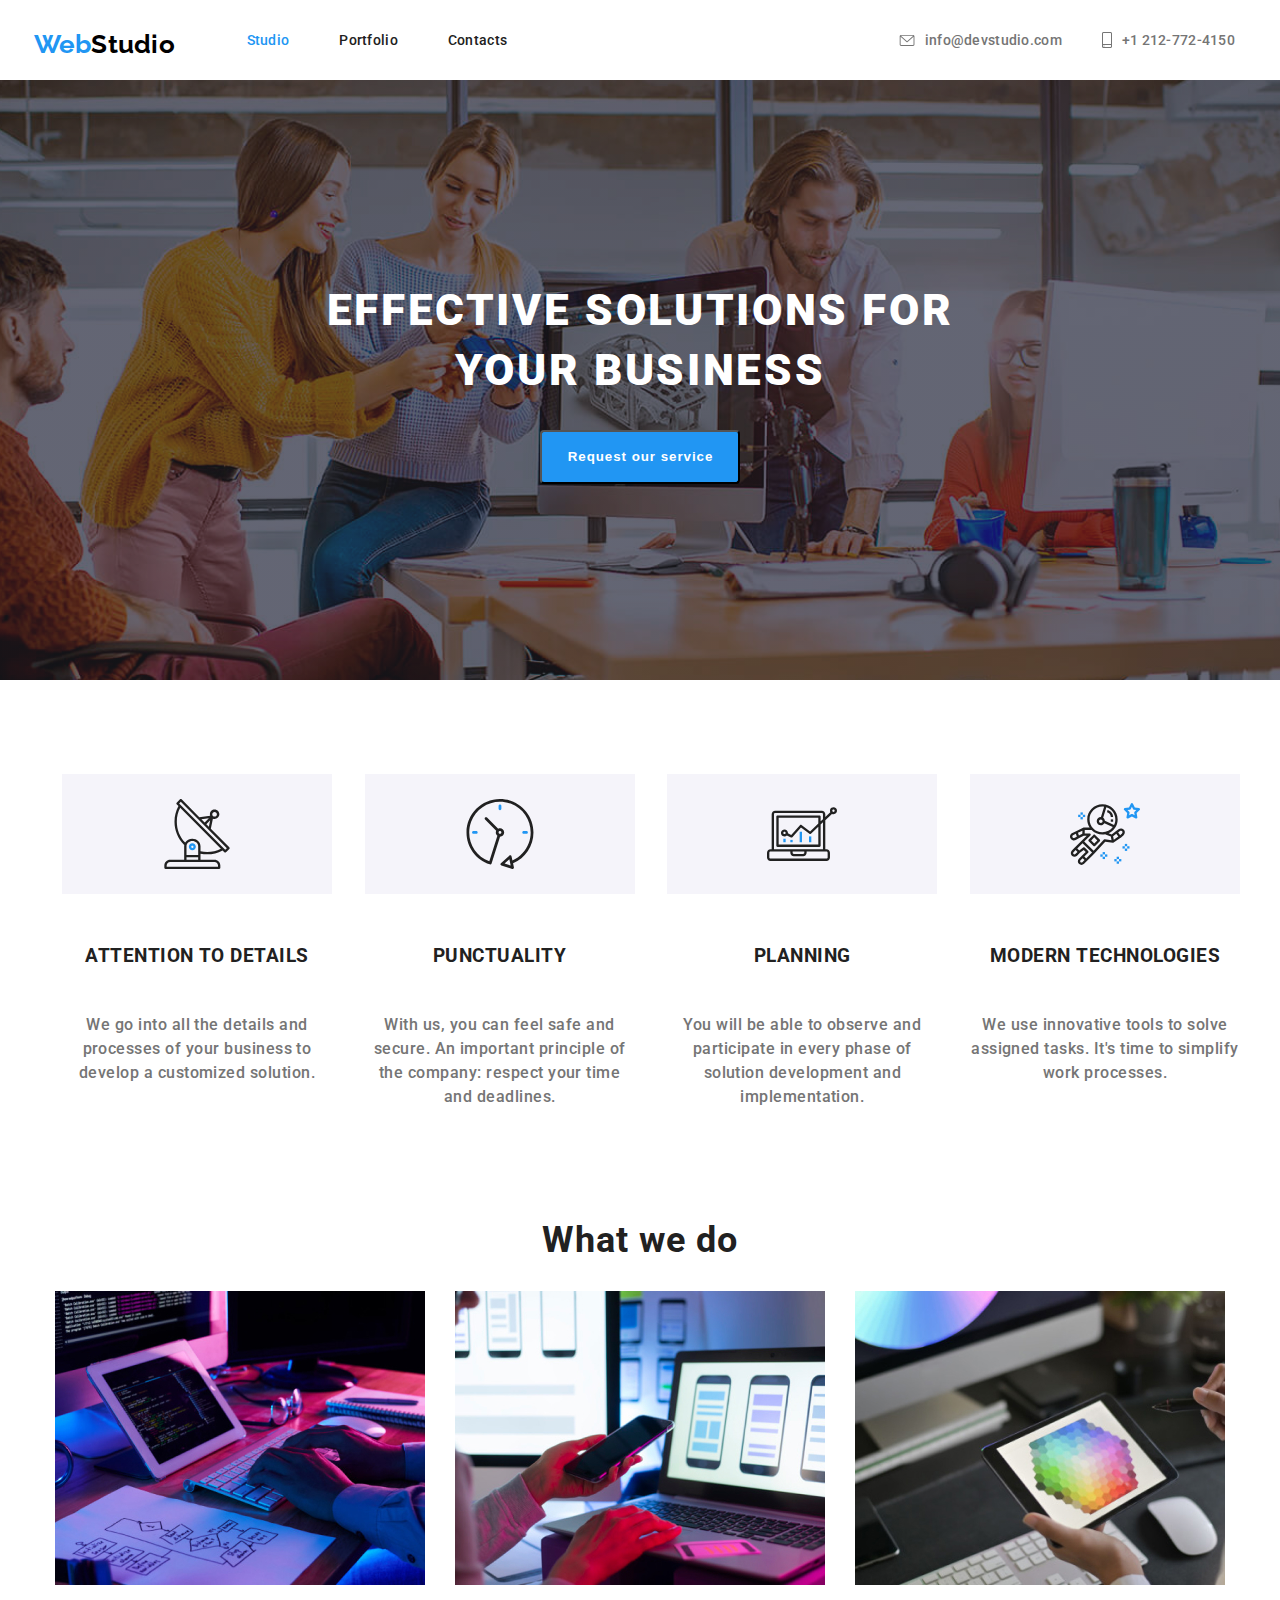
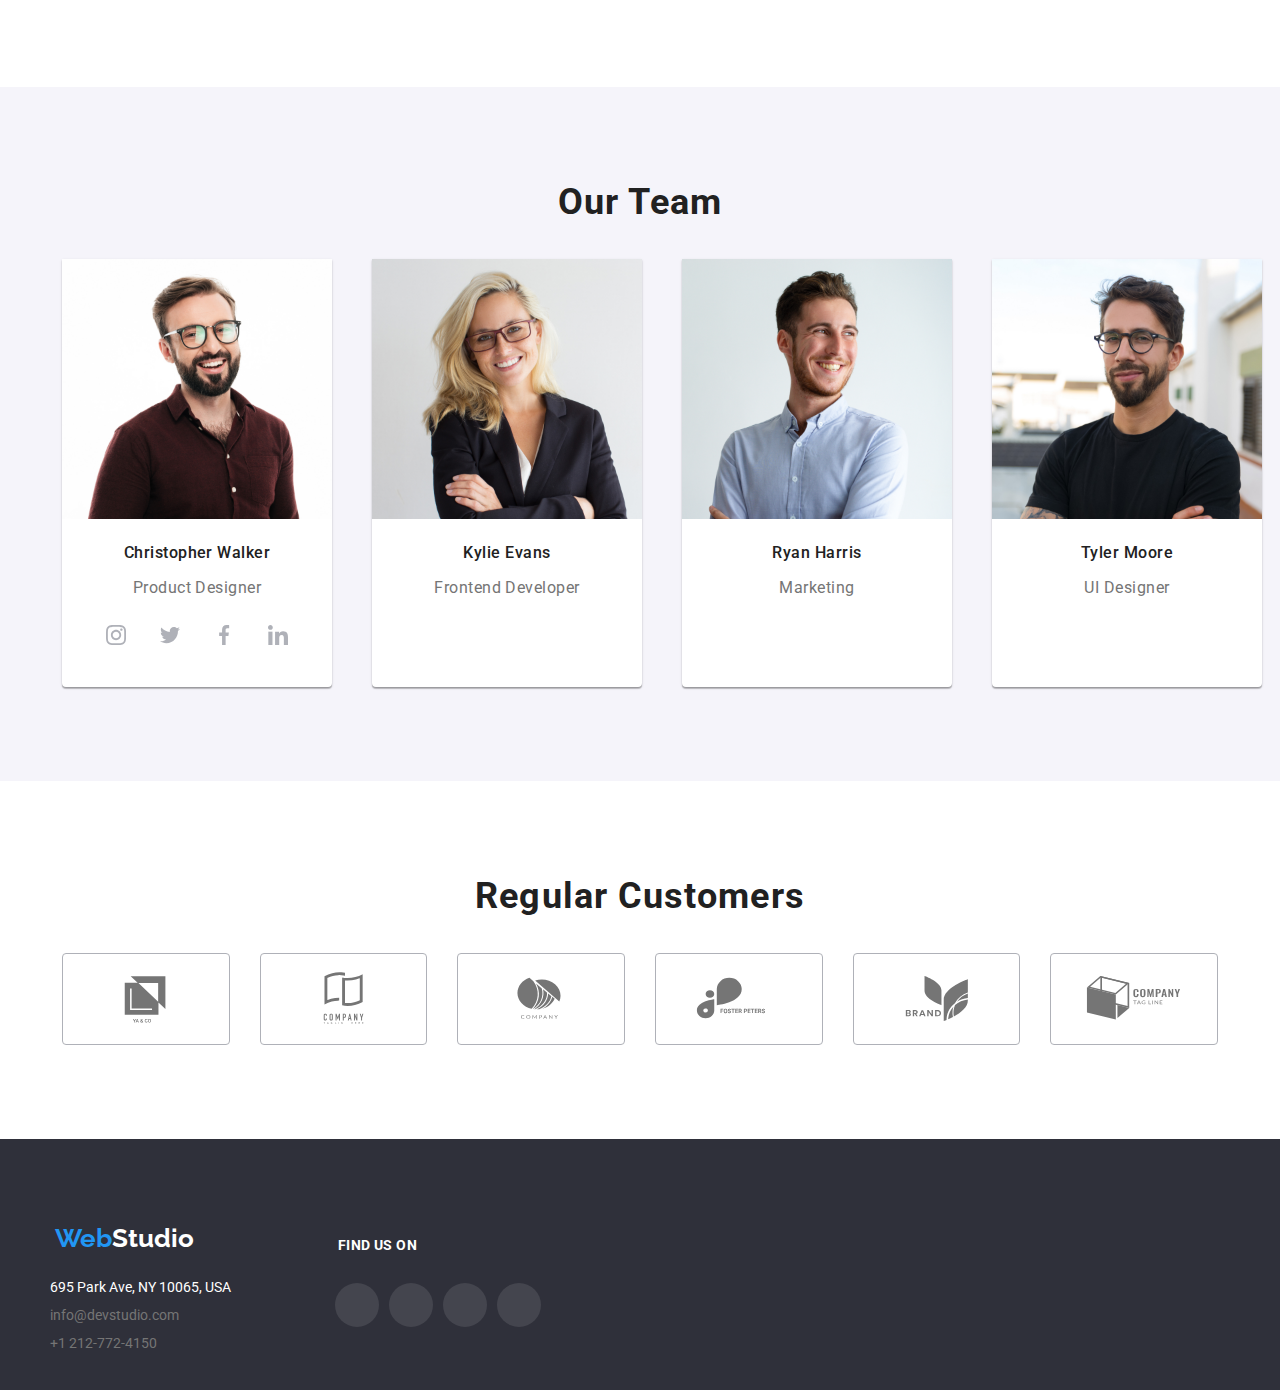
==== commit 074c1c4b: "Un alt commit inca o incercare 4" ====
--- a/index.html
+++ b/index.html
@@ -125,27 +125,27 @@
 									href="https://instagram.com"class="icon"aria-label="Instagram">
 									<svg>
 										<use
-											href="./icons.svg/symbol-defs.svg#icon-instagram"></use>
+											href="./icons/symbol-defs.svg#icon-instagram"></use>
 									</svg>
 								</a>
 								<a href="https://twitter.com"class="icon" aria-label="Twitter">
 									<svg>
 										<use
-											href="./icons.svg/symbol-defs.svg#icon-twitter"></use>
+											href="./icons/symbol-defs.svg#icon-twitter"></use>
 									</svg> 
                 </a>
                   <a
 									href="https://facebook.com"class="icon" aria-label="Facebook">
 									<svg>
 										<use
-											href="./icons.svg/symbol-defs.svg#icon-facebook"></use>
+											href="./icons/symbol-defs.svg#icon-facebook"></use>
 									</svg> 
                 </a>
                 <a
 									href="https://linkedin.com"class="icon" aria-label="Linkedin">
 									<svg>
 										<use
-											href="./icons.svg/symbol-defs.svg#icon-linkedin"></use>
+											href="./icons/symbol-defs.svg#icon-linkedin"></use>
 									</svg>
 								</a>
                  </div>
--- a/css/styles.css
+++ b/css/styles.css
@@ -486,11 +486,9 @@
 	justify-content: center;
 	align-items: center;
 	border-radius: 50%;
-    color: var(--color-paragraf);
-}
-.icon svg {
-    color: var(--color-paragraf);
-}
+    fill: #afb1b8;
+}
+
 .icon svg {
 	width: 20px;
 	height: 20px;
@@ -637,6 +635,6 @@
 }
 .global-footer-social-links .icon {
     background-color: rgba(255, 255, 255, 0.1);
-    fill: #FFFFFF;
-}
-
+    
+}
+
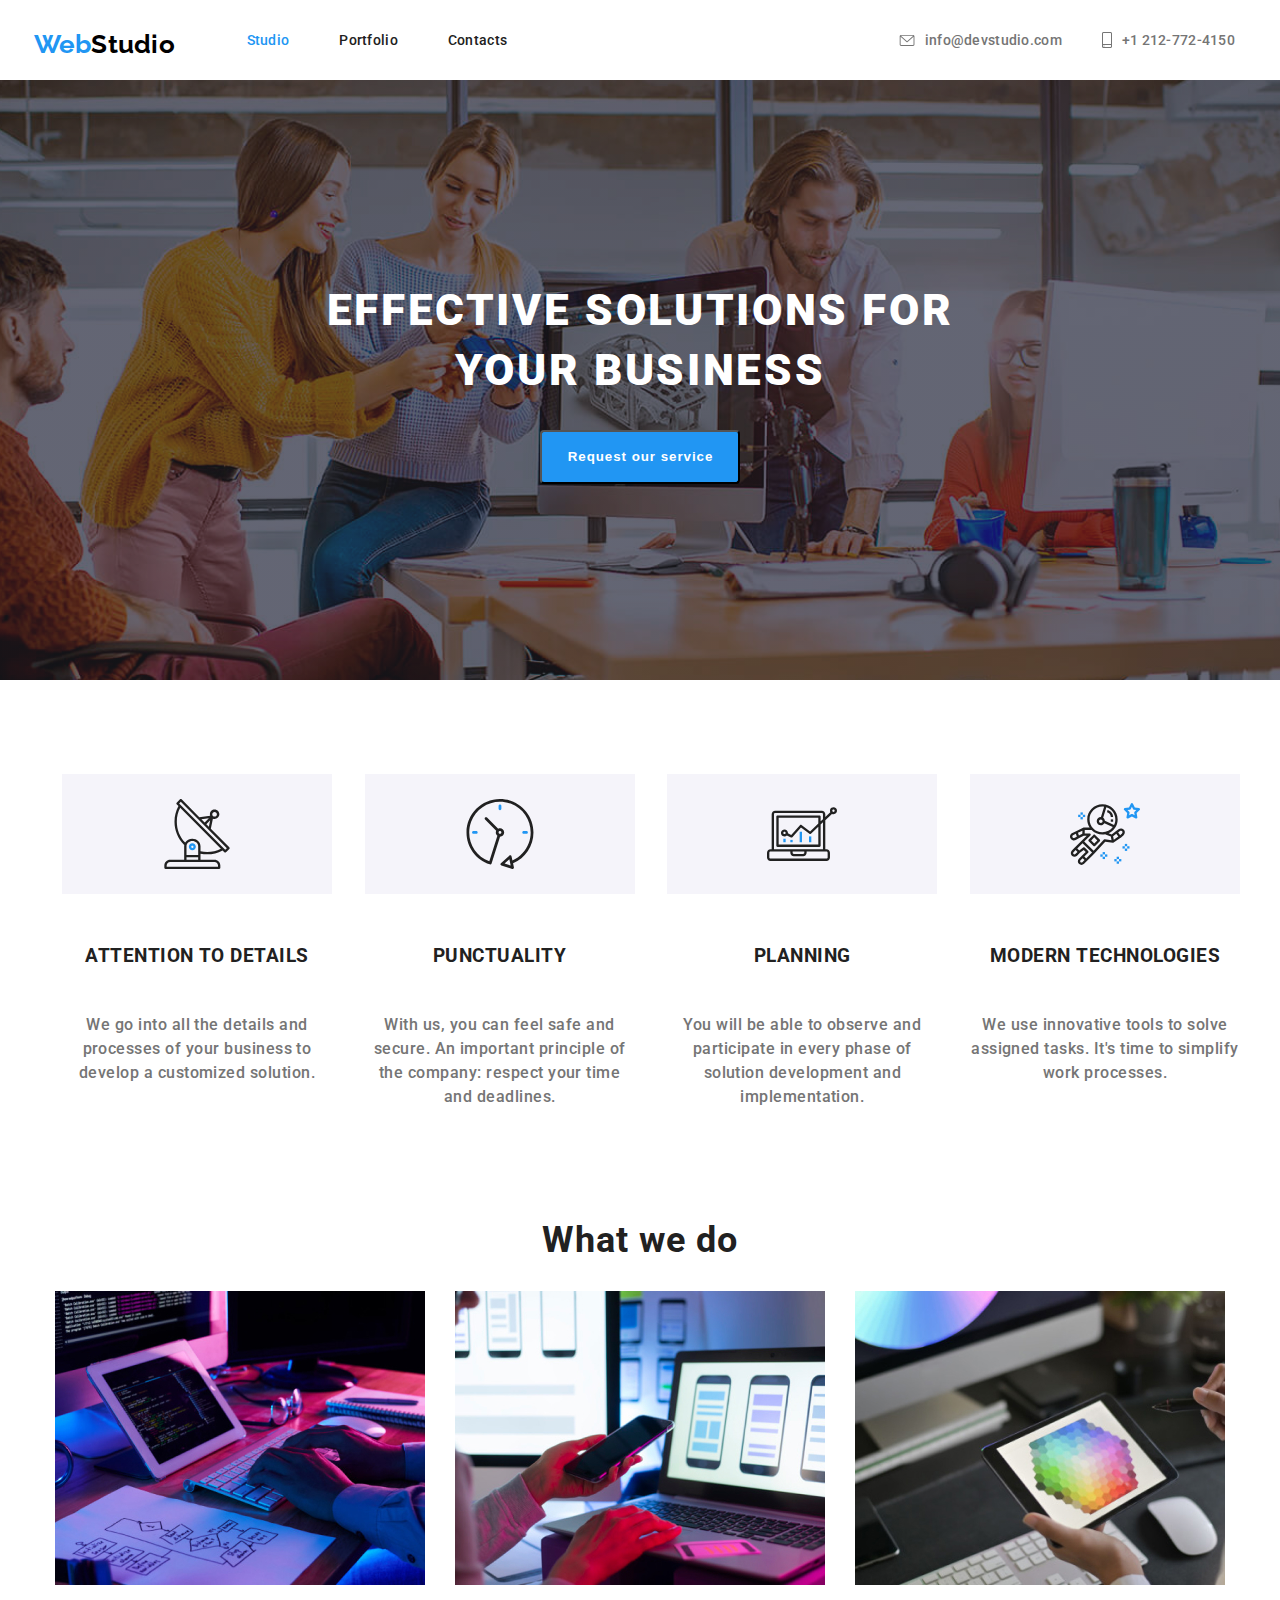
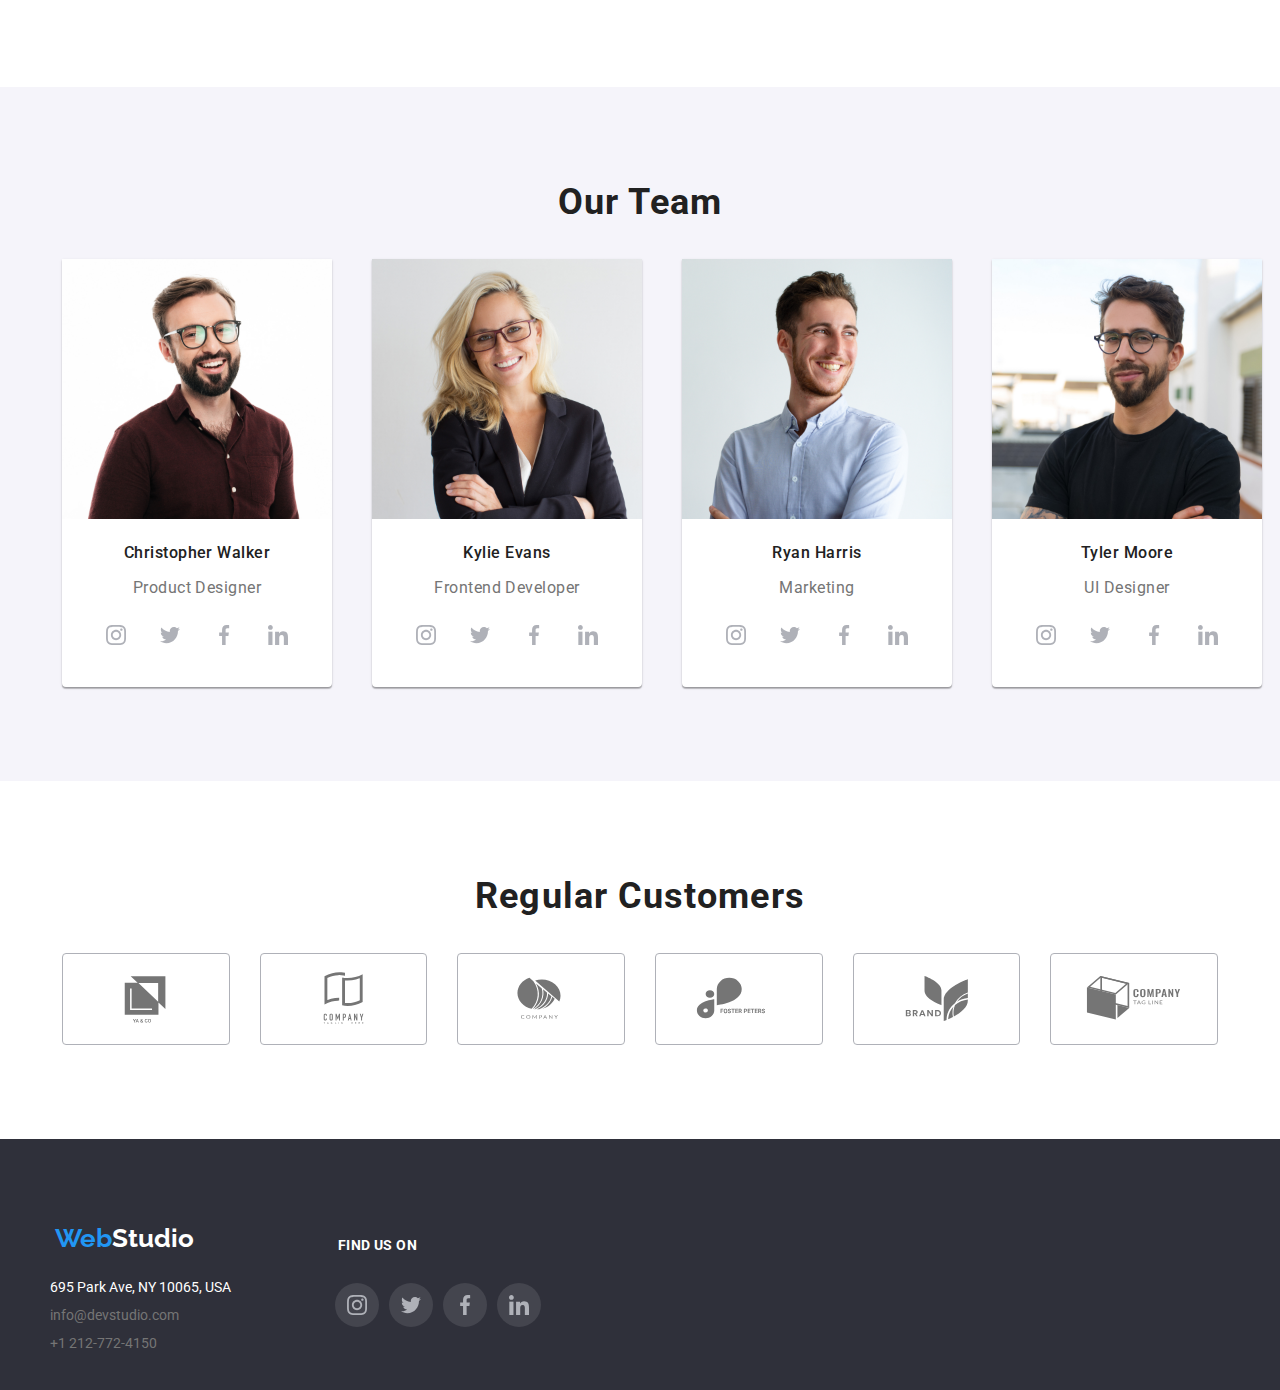
==== commit 0cbe9564: "Un alt commit incercarea 5" ====
--- a/index.html
+++ b/index.html
@@ -154,133 +154,100 @@
                 <h3 class="name">Kylie Evans</h3>
                 <p class="job">Frontend Developer</p>
                 <div class="icons-list" >
-                    <a
-									href="https://instagram.com"
-									class="icon"
-									aria-label="Instagram"
-								>
-									<svg>
-										<use
-											href="./icons.svg/symbol-defs.svg#icon-instagram"
-										></use>
-									</svg>
-								</a>
-								<a href="https://twitter.com" class="icon" aria-label="Twitter">
-									<svg>
-										<use
-											href="./icons.svg/symbol-defs.svg#icon-twitter"
-										></use>
-									</svg> </a
-								><a
-									href="https://facebook.com"
-									class="icon"
-									aria-label="Facebook"
-								>
-									<svg>
-										<use
-											href="./icons.svg/symbol-defs.svg#icon-facebook"
-										></use>
-									</svg> </a
-								><a
-									href="https://linkedin.com"
-									class="icon"
-									aria-label="Linkedin"
-								>
-									<svg>
-										<use
-											href="./icons.svg/symbol-defs.svg#icon-linkedin"
-										></use>
-									</svg>
-								</a>
-                 </div>
+                  <a
+                href="https://instagram.com"class="icon"aria-label="Instagram">
+                <svg>
+                  <use
+                    href="./icons/symbol-defs.svg#icon-instagram"></use>
+                </svg>
+              </a>
+              <a href="https://twitter.com"class="icon" aria-label="Twitter">
+                <svg>
+                  <use
+                    href="./icons/symbol-defs.svg#icon-twitter"></use>
+                </svg> 
+              </a>
+                <a
+                href="https://facebook.com"class="icon" aria-label="Facebook">
+                <svg>
+                  <use
+                    href="./icons/symbol-defs.svg#icon-facebook"></use>
+                </svg> 
+              </a>
+              <a
+                href="https://linkedin.com"class="icon" aria-label="Linkedin">
+                <svg>
+                  <use
+                    href="./icons/symbol-defs.svg#icon-linkedin"></use>
+                </svg>
+              </a>
+               </div>
               </li>
               <li class="card-our-team">  <img src="images/ryan harris.jpg" alt="Marketing" width="270" height="260"/>
                 <h3 class="name">Ryan Harris</h3>
                 <p class="job">Marketing</p>
                 <div class="icons-list" >
-                    <a
-									href="https://instagram.com"
-									class="icon"
-									aria-label="Instagram"
-								>
-									<svg>
-										<use
-											href="./icons.svg/symbol-defs.svg#icon-instagram"
-										></use>
-									</svg>
-								</a>
-								<a href="https://twitter.com" class="icon" aria-label="Twitter">
-									<svg>
-										<use
-											href="./icons.svg/symbol-defs.svg#icon-twitter"
-										></use>
-									</svg> </a
-								><a
-									href="https://facebook.com"
-									class="icon"
-									aria-label="Facebook"
-								>
-									<svg>
-										<use
-											href="./icons.svg/symbol-defs.svg#icon-facebook"
-										></use>
-									</svg> </a
-								><a
-									href="https://linkedin.com"
-									class="icon"
-									aria-label="Linkedin"
-								>
-									<svg>
-										<use
-											href="./icons.svg/symbol-defs.svg#icon-linkedin"
-										></use>
-									</svg>
-								</a>
-                 </div>
+                  <a
+                href="https://instagram.com"class="icon"aria-label="Instagram">
+                <svg>
+                  <use
+                    href="./icons/symbol-defs.svg#icon-instagram"></use>
+                </svg>
+              </a>
+              <a href="https://twitter.com"class="icon" aria-label="Twitter">
+                <svg>
+                  <use
+                    href="./icons/symbol-defs.svg#icon-twitter"></use>
+                </svg> 
+              </a>
+                <a
+                href="https://facebook.com"class="icon" aria-label="Facebook">
+                <svg>
+                  <use
+                    href="./icons/symbol-defs.svg#icon-facebook"></use>
+                </svg> 
+              </a>
+              <a
+                href="https://linkedin.com"class="icon" aria-label="Linkedin">
+                <svg>
+                  <use
+                    href="./icons/symbol-defs.svg#icon-linkedin"></use>
+                </svg>
+              </a>
+               </div>
               </li>
               <li class="card-our-team"> <img src="images/tyler moore.jpg" alt="UI Designer" width="270" height="260"/>
                 <h3 class="name">Tyler Moore</h3>
                 <p class="job">UI Designer</p>
                 <div class="icons-list" >
-                    <a
-									href="https://instagram.com"
-									class="icon"
-									aria-label="Instagram"
-								>
-									<svg>
-										<use
-											href="./icons.svg/symbol-defs.svg#icon-instagram"
-										></use>
-									</svg>
-								</a>
-								<a href="https://twitter.com" class="icon" aria-label="Twitter">
-									<svg>
-										<use
-											href="./icons.svg/symbol-defs.svg#icon-twitter"
-										></use>
-									</svg> </a
-								><a
-									href="https://facebook.com"
-									class="icon"
-									aria-label="Facebook"
-								>
-									<svg>
-										<use
-											href="./icons.svg/symbol-defs.svg#icon-facebook"
-										></use>
-									</svg> </a
-								><a
-									href="https://linkedin.com"
-									class="icon"
-									aria-label="Linkedin"
-								>
-									<svg>
-										<use
-											href="./icons.svg/symbol-defs.svg#icon-linkedin"
-										></use>
-									</svg>
-								</a>
-                 </div>
+                  <a
+                href="https://instagram.com"class="icon"aria-label="Instagram">
+                <svg>
+                  <use
+                    href="./icons/symbol-defs.svg#icon-instagram"></use>
+                </svg>
+              </a>
+              <a href="https://twitter.com"class="icon" aria-label="Twitter">
+                <svg>
+                  <use
+                    href="./icons/symbol-defs.svg#icon-twitter"></use>
+                </svg> 
+              </a>
+                <a
+                href="https://facebook.com"class="icon" aria-label="Facebook">
+                <svg>
+                  <use
+                    href="./icons/symbol-defs.svg#icon-facebook"></use>
+                </svg> 
+              </a>
+              <a
+                href="https://linkedin.com"class="icon" aria-label="Linkedin">
+                <svg>
+                  <use
+                    href="./icons/symbol-defs.svg#icon-linkedin"></use>
+                </svg>
+              </a>
+               </div>
               </li>
            </ul>
          </section>
@@ -333,36 +300,35 @@
         </div>
         <div class="global-footer-social-links">
           <h3 class="find-us-icons">FIND US ON</h3>
-          <div class="icons-list">
-            <a href="https://instagram.com" class="icon" aria-label="Instagram">
-							<svg>
-								<use
-									href="./icons.svg/symbol-defs.svg#icon-instagram"
-								></use>
-							</svg>
-						</a>
-						<a href="https://twitter.com" class="icon" aria-label="Twitter">
-							<svg>
-								<use
-									href="./icons.svg/symbol-defs.svg#icon-twitter"
-								></use>
-							</svg>
-						</a>
-						<a href="https://facebook.com" class="icon" aria-label="Facebook">
-							<svg>
-								<use
-									href="./icons.svg/symbol-defs.svg#icon-facebook"
-								></use>
-							</svg>
-						</a>
-						<a href="https://linkedin.com" class="icon" aria-label="Linkedin">
-							<svg>
-								<use
-									href="./icons.svg/symbol-defs.svg#icon-linkedin"
-								></use>
-							</svg>
-						</a>
-          </div>
+          <div class="icons-list" >
+            <a
+          href="https://instagram.com"class="icon"aria-label="Instagram">
+          <svg>
+            <use
+              href="./icons/symbol-defs.svg#icon-instagram"></use>
+          </svg>
+        </a>
+        <a href="https://twitter.com"class="icon" aria-label="Twitter">
+          <svg>
+            <use
+              href="./icons/symbol-defs.svg#icon-twitter"></use>
+          </svg> 
+        </a>
+          <a
+          href="https://facebook.com"class="icon" aria-label="Facebook">
+          <svg>
+            <use
+              href="./icons/symbol-defs.svg#icon-facebook"></use>
+          </svg> 
+        </a>
+        <a
+          href="https://linkedin.com"class="icon" aria-label="Linkedin">
+          <svg>
+            <use
+              href="./icons/symbol-defs.svg#icon-linkedin"></use>
+          </svg>
+        </a>
+         </div>
         </div>
    </footer>
 </div>
--- a/css/styles.css
+++ b/css/styles.css
@@ -493,7 +493,7 @@
 	width: 20px;
 	height: 20px;
 }
-.icon:hover
+.icon:hover,
 .icon:focus {
 	background-color: var(--heading-color);
 	fill: var(--heading-color);
@@ -635,6 +635,6 @@
 }
 .global-footer-social-links .icon {
     background-color: rgba(255, 255, 255, 0.1);
-    
-}
-
+    fill: #FFFFFF;
+}
+
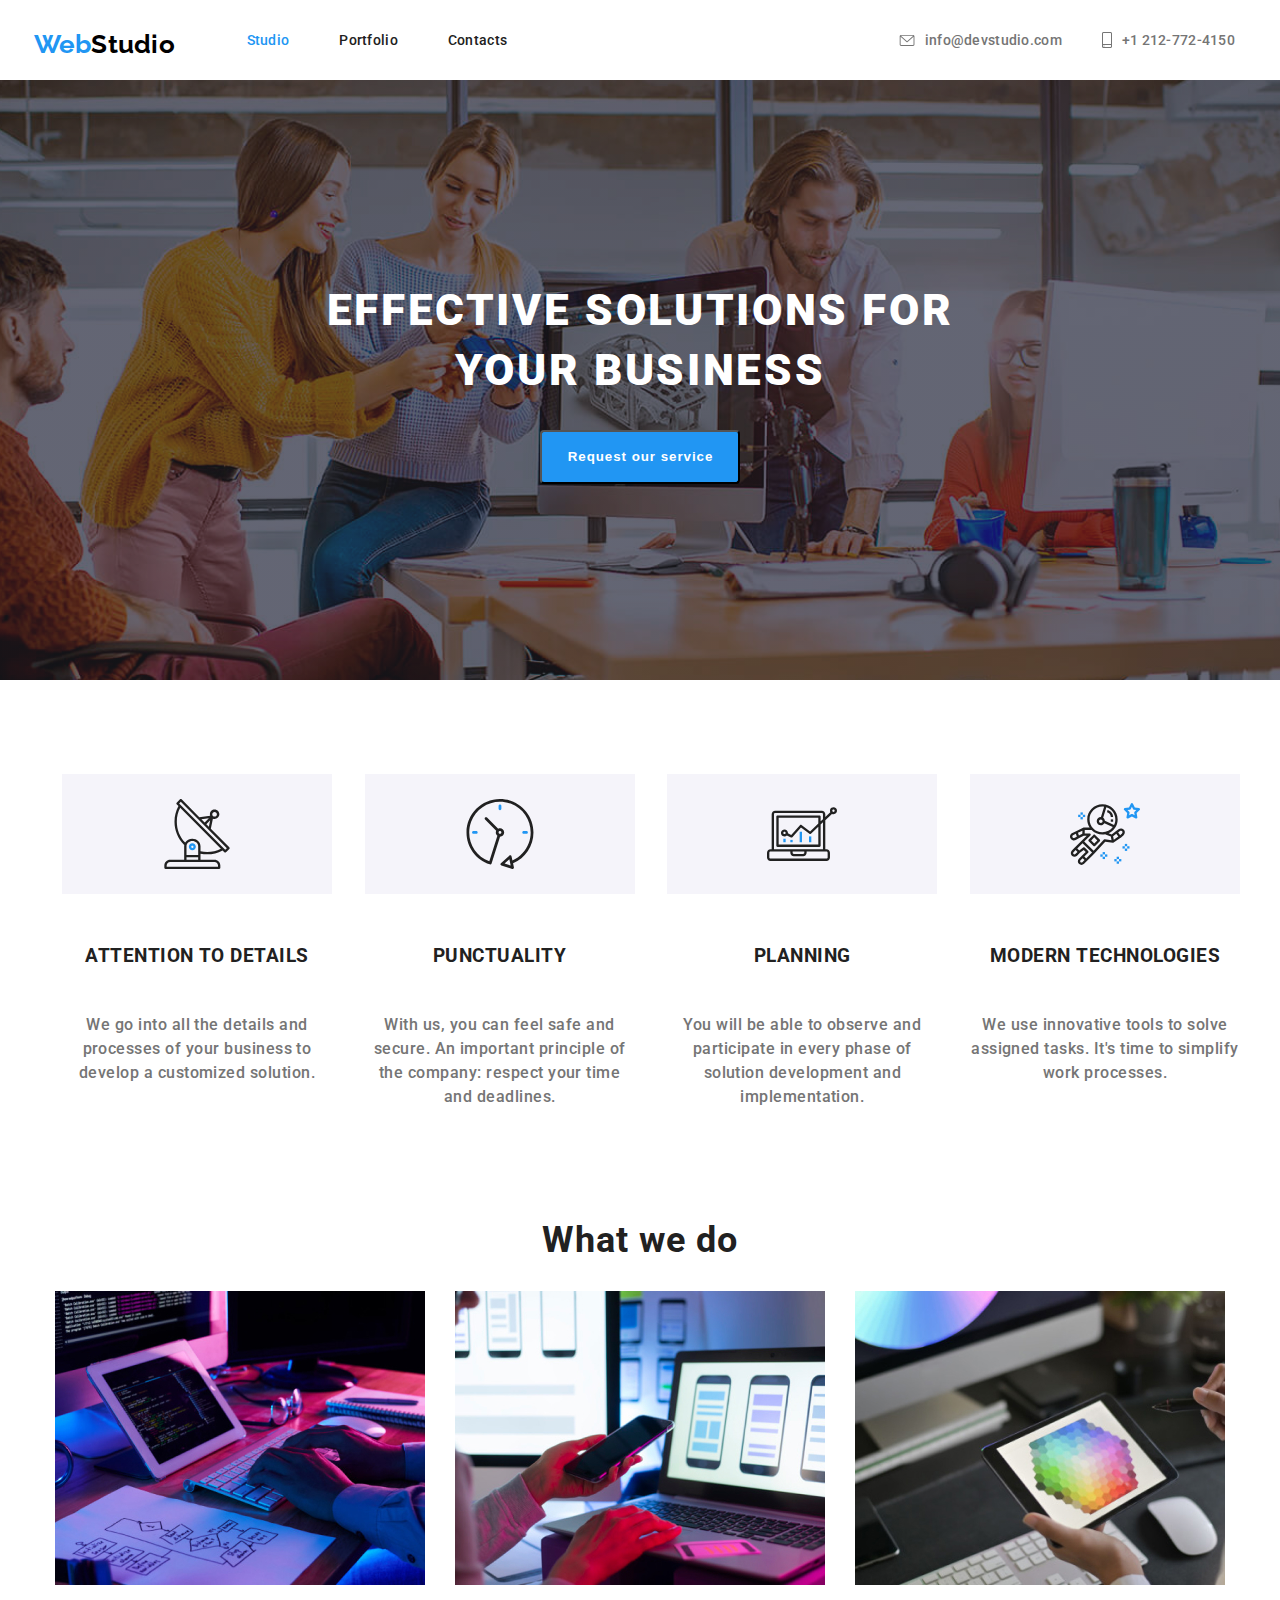
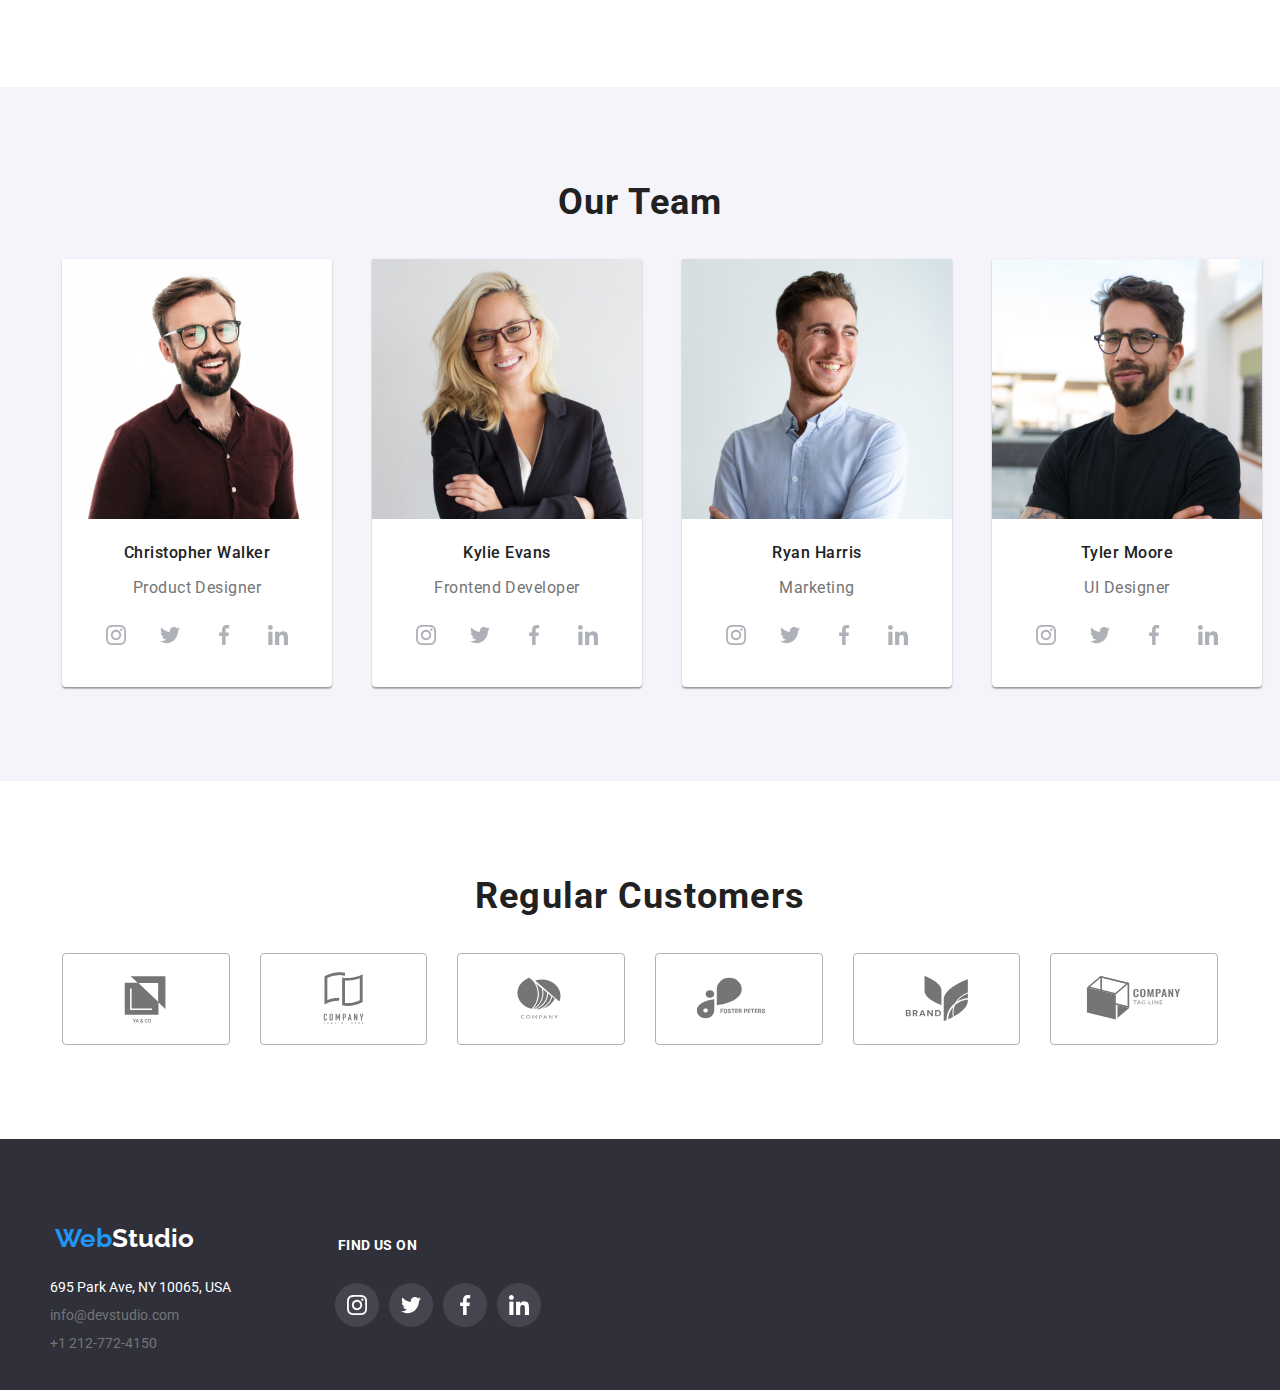
==== commit 2b84a6ec: "Un alt commit modificari ..2" ====
--- a/index.html
+++ b/index.html
@@ -300,32 +300,32 @@
         </div>
         <div class="global-footer-social-links">
           <h3 class="find-us-icons">FIND US ON</h3>
-          <div class="icons-list" >
+          <div class="icons-list-footer" >
             <a
-          href="https://instagram.com"class="icon"aria-label="Instagram">
+          href="https://instagram.com"class="icon-footer" aria-label="Instagram">
           <svg>
             <use
-              href="./icons/symbol-defs.svg#icon-instagram"></use>
+              href="./icons/symbol-defs.svg#icon-instagram-footer"></use>
           </svg>
         </a>
-        <a href="https://twitter.com"class="icon" aria-label="Twitter">
+        <a href="https://twitter.com"class="icon-footer" aria-label="Twitter">
           <svg>
             <use
-              href="./icons/symbol-defs.svg#icon-twitter"></use>
+              href="./icons/symbol-defs.svg#icon-twitter-footer"></use>
           </svg> 
         </a>
           <a
-          href="https://facebook.com"class="icon" aria-label="Facebook">
+          href="https://facebook.com"class="icon-footer" aria-label="Facebook">
           <svg>
             <use
-              href="./icons/symbol-defs.svg#icon-facebook"></use>
+              href="./icons/symbol-defs.svg#icon-facebook-footer"></use>
           </svg> 
         </a>
         <a
-          href="https://linkedin.com"class="icon" aria-label="Linkedin">
+          href="https://linkedin.com"class="icon-footer" aria-label="Linkedin">
           <svg>
             <use
-              href="./icons/symbol-defs.svg#icon-linkedin"></use>
+              href="./icons/symbol-defs.svg#icon-linkedin-footer"></use>
           </svg>
         </a>
          </div>
--- a/css/styles.css
+++ b/css/styles.css
@@ -175,22 +175,19 @@
     gap: 60px;
     align-items: center;
 }
-.global-header, .main-contacts, .contacts, .contacts-mail li:hover,
-.global-header, .main-contacts, .contacts, .contacts-phone li:hover,
-.global-header, .main-contacts, .contacts, .contacts-mail-icon:hover,
-.global-header, .main-contacts, .contacts, .contacts-phone-icon:hover,
-.global-header, .main-contacts, .contacts, .contacts-mail-icon-svg:hover,
-.global-header, .main-contacts, .contacts, .contacts-phone-iconsvg:hover {
-    color: var(--heading-color); 
-    fill: var(--heading-color); 
+.global-header, .main-contacts, .contacts, 
+.contacts-mail-icon svg:hover,
+.contacts-phone-icon svg:hover,
+.contacts-mail-icon svg:focus,
+.contacts-phone-icon svg:focus {
+    color: var(--heading-color);
 }
 .global-header, 
 .contacts-mail-span:hover,
 .contacts-phone-span:hover,
 .contacts-mail-span:focus,
 .contacts-phone-span:focus {
-    color: var(--heading-color); 
-    fill: var(--heading-color); 
+    color: var(--heading-color);
 }
 
 /* section-background*/
@@ -486,21 +483,18 @@
 	justify-content: center;
 	align-items: center;
 	border-radius: 50%;
-    fill: #afb1b8;
-}
-
+    color: #afb1b8;
+}
 .icon svg {
 	width: 20px;
 	height: 20px;
 }
 .icon:hover,
-.icon:focus {
-	background-color: var(--heading-color);
-	fill: var(--heading-color);
-}
+.icon:focus,
 .icon svg:hover,
 .icon svg:focus {
-	fill: var(--heading-color);
+    fill: #FFFFFF;
+    background: var(--heading-color);
 }
 
 /* section-container*/
@@ -582,7 +576,8 @@
 }
 .footer-logo-web span:hover, .footer-logo-studio span:hover,
 .footer-logo-web span:focus, .footer-logo-studio span:focus {
- color: var(--heading-color);
+    color: var(--heading-color);
+    fill: var(--heading-color);
 }
 .adress-footer a{
     font-family: var(--text-font-family);
@@ -598,8 +593,8 @@
     color:var(--color-paragraf);
     text-decoration: none;
 }
-.adress-footer a:hover, .contacts-footer a:hover,
-.adress-footer a:focus, .contacts-footer a:focus {
+.adress-footer a:hover, .contacts-footer a:hover, .icon svg:hover,
+.adress-footer a:focus, .contacts-footer a:focus, .icon svg:focus {
     color: var(--heading-color);
 }
 .main-footer, .global-footer-social-links{
@@ -622,19 +617,36 @@
 	text-transform: uppercase;
     color: #FFFFFF;
     justify-content:flex-start;
-    margin-left: -120px;
-    
-}
-.icons-list h3 {
-
-}
-.footer-section, .footer, .global-footer-social-links, .main-footer, .icons-list {
-    display: flex;
-   
-
-}
-.global-footer-social-links .icon {
+    margin-left: -120px; 
+}
+.footer-section, .footer, .global-footer-social-links, .main-footer {
+    display: flex;
+}
+.global-footer-social-links .icon-footer {
     background-color: rgba(255, 255, 255, 0.1);
     fill: #FFFFFF;
 }
-
+.icons-list-footer {
+	display: flex;
+	justify-content: center;
+	margin: 16px 32px 30px 32px;
+	gap: 10px;
+}
+.icon-footer {
+	width: 44px;
+	height: 44px;
+	display: flex;
+	justify-content: center;
+	align-items: center;
+	border-radius: 50%;
+    color: #FFFFFF;
+}
+.icon-footer svg {
+	width: 20px;
+	height: 20px;
+}
+.icon-footer:hover,
+.icon-footer:focus {
+    fill: #FFFFFF;
+    background: var(--heading-color);
+}